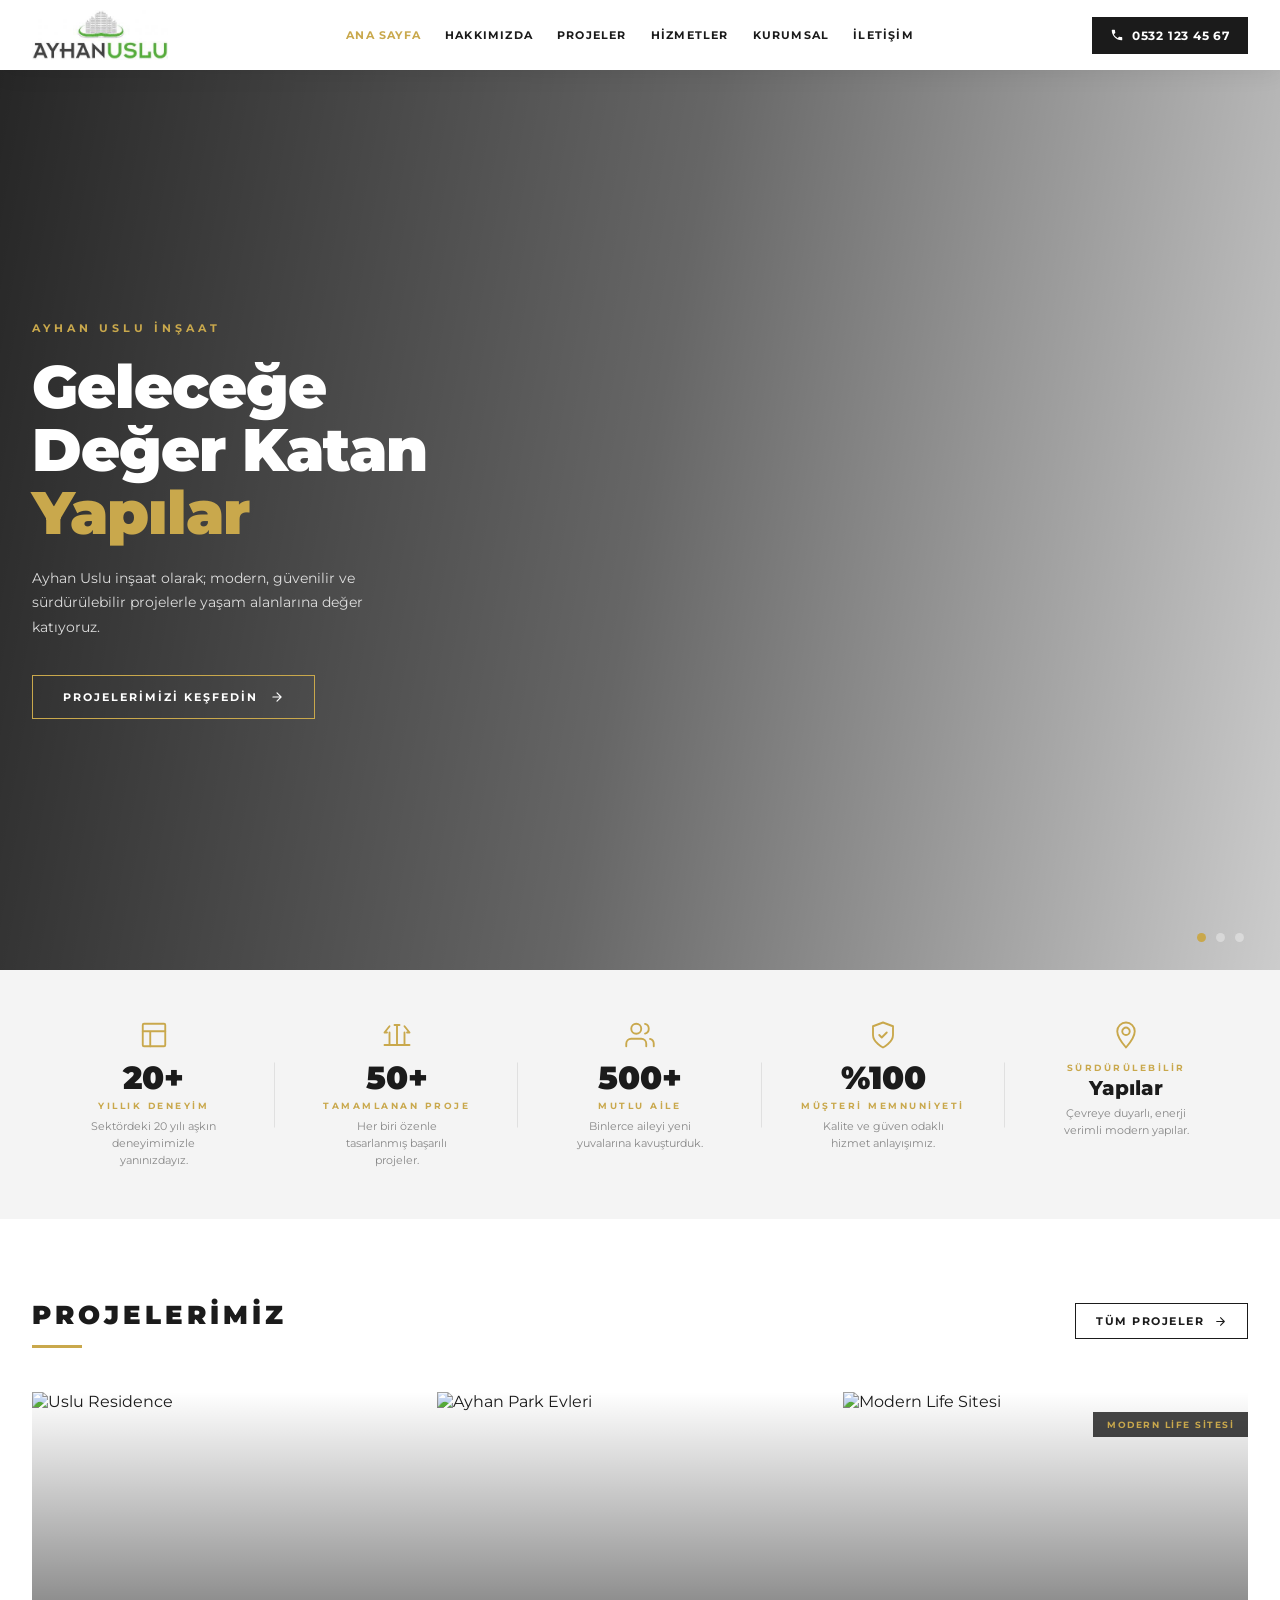
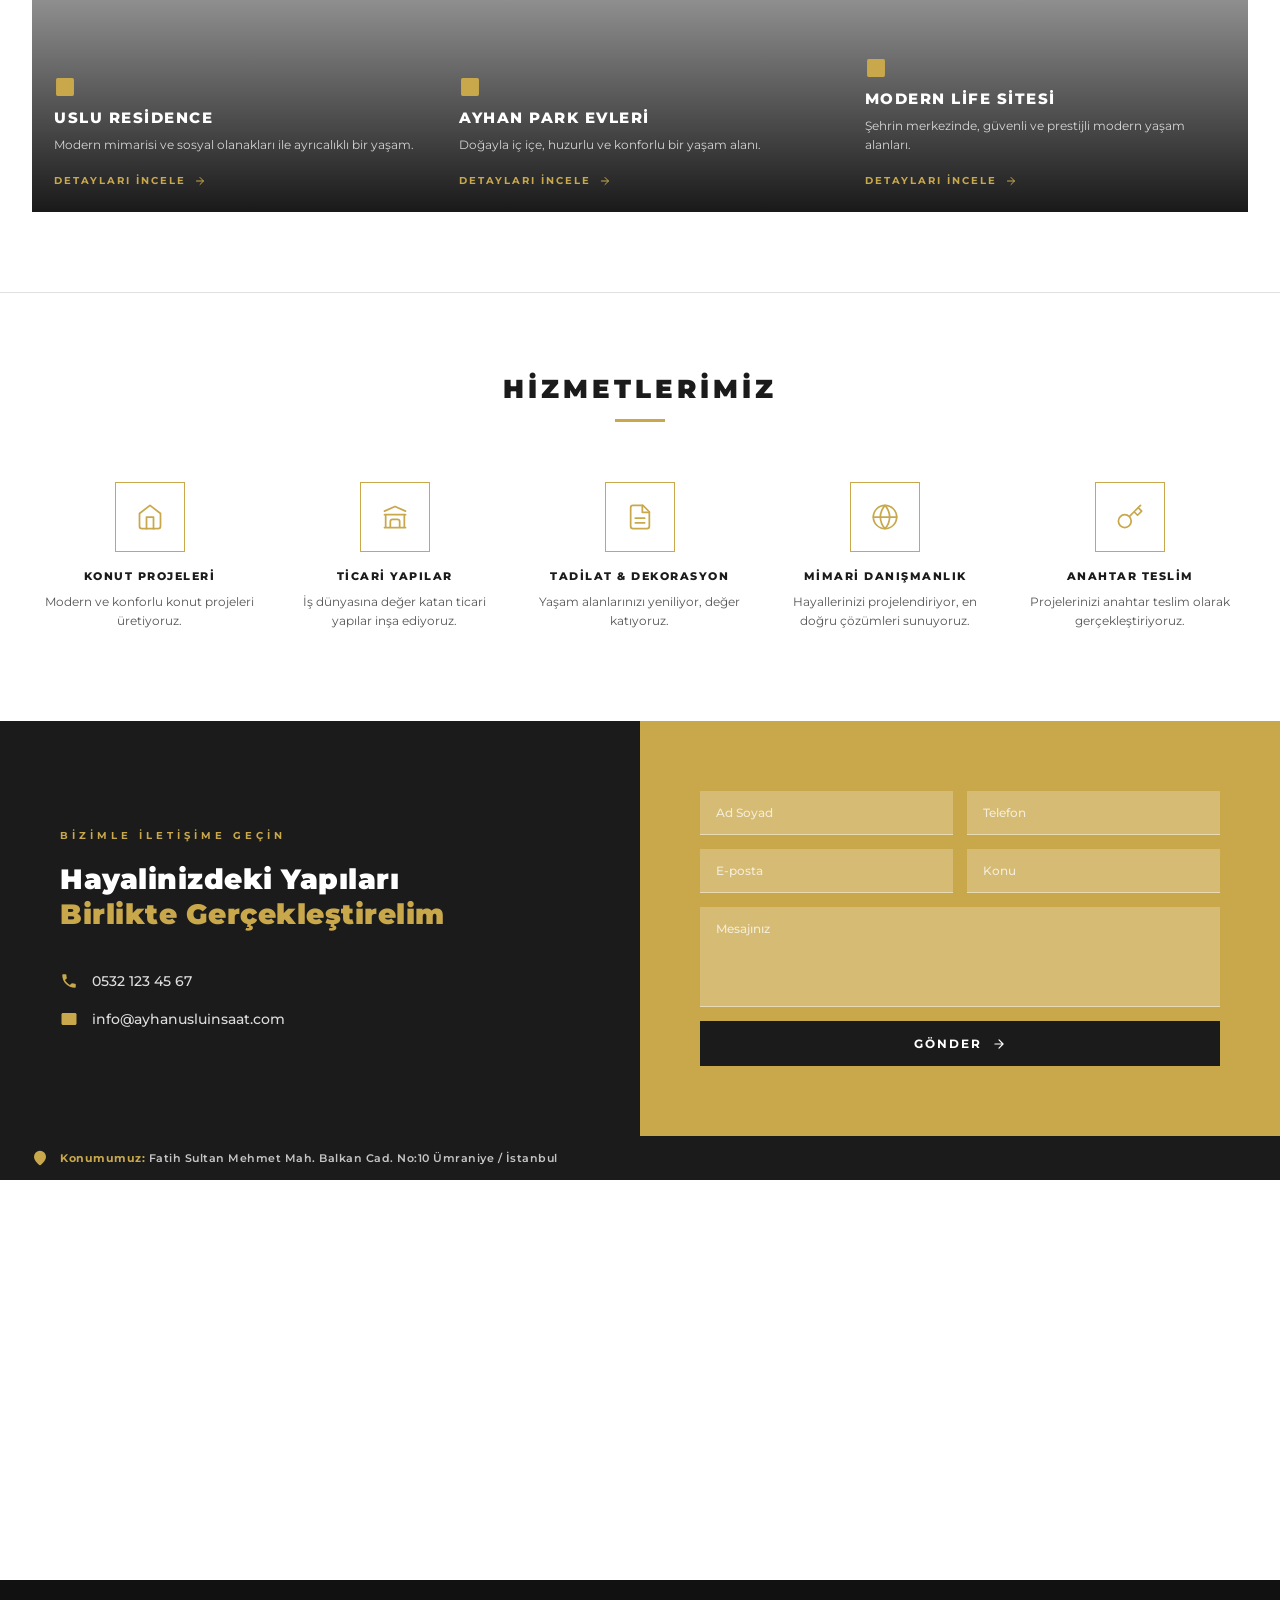
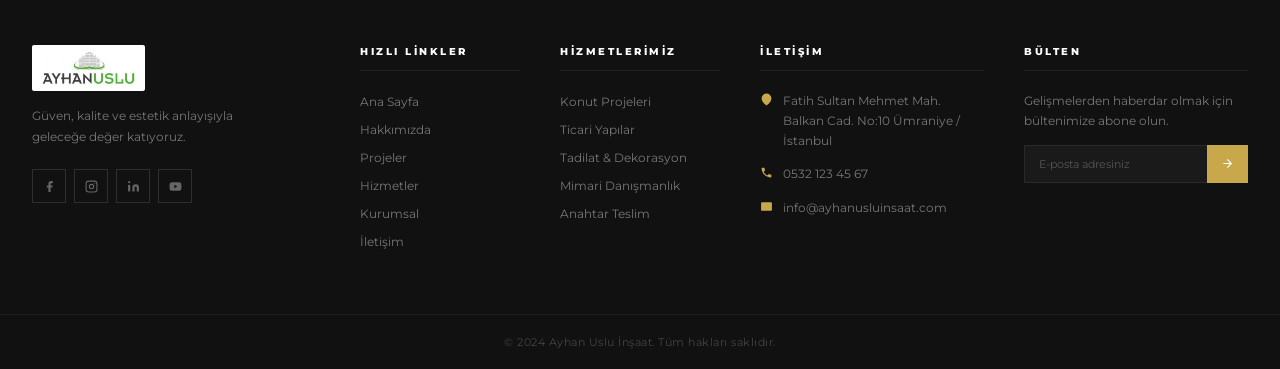
==== index.html @ 0406f5f5 "Ayhan Uslu Insaat - tam responsive site" ====
<!DOCTYPE html>
<html lang="tr">
<head>
  <meta charset="UTF-8" />
  <meta name="viewport" content="width=device-width, initial-scale=1.0" />
  <title>Ayhan Uslu İnşaat</title>
  <link rel="preconnect" href="https://fonts.googleapis.com" />
  <link rel="preconnect" href="https://fonts.gstatic.com" crossorigin />
  <link href="https://fonts.googleapis.com/css2?family=Montserrat:wght@300;400;500;600;700;800;900&display=swap" rel="stylesheet" />
  <style>
    *, *::before, *::after { margin: 0; padding: 0; box-sizing: border-box; }

    :root {
      --gold: #C9A84C;
      --gold-dark: #a8862e;
      --dark: #1B1B1B;
      --darker: #111111;
      --white: #ffffff;
      --gray-bg: #F4F4F4;
      --text-muted: #888888;
      --text-body: #555555;
      --border: #E0E0E0;
    }

    html { scroll-behavior: smooth; }

    body {
      font-family: 'Montserrat', sans-serif;
      color: var(--dark);
      background: var(--white);
      overflow-x: hidden;
    }

    a { text-decoration: none; color: inherit; }
    ul { list-style: none; }

    /* ======================================================
       HEADER
    ====================================================== */
    header {
      position: fixed;
      top: 0; left: 0; right: 0;
      z-index: 1000;
      background: var(--white);
      box-shadow: 0 2px 24px rgba(0,0,0,0.08);
      height: 70px;
    }

    .header-inner {
      max-width: 1280px;
      margin: 0 auto;
      height: 100%;
      display: flex;
      align-items: center;
      justify-content: space-between;
      padding: 0 32px;
      gap: 32px;
    }

    .logo-img {
      height: 50px;
      width: auto;
      display: block;
      flex-shrink: 0;
    }

    nav {
      display: flex;
      align-items: center;
      gap: 24px;
      flex: 1;
      justify-content: center;
    }

    nav a {
      font-size: 11px;
      font-weight: 700;
      color: var(--dark);
      letter-spacing: 1.2px;
      text-transform: uppercase;
      transition: color 0.25s;
      white-space: nowrap;
    }

    nav a:hover, nav a.active { color: var(--gold); }

    .phone-btn {
      display: flex;
      align-items: center;
      gap: 8px;
      background: var(--dark);
      color: var(--white);
      padding: 11px 18px;
      font-size: 12px;
      font-weight: 700;
      letter-spacing: 0.8px;
      white-space: nowrap;
      flex-shrink: 0;
      transition: background 0.25s;
    }

    .phone-btn:hover { background: var(--gold); }
    .phone-btn svg { width: 14px; height: 14px; fill: currentColor; }

    /* Hamburger */
    .hamburger {
      display: none;
      flex-direction: column;
      gap: 5px;
      background: none;
      border: none;
      cursor: pointer;
      padding: 4px;
      flex-shrink: 0;
    }

    .hamburger span {
      display: block;
      width: 26px;
      height: 2px;
      background: var(--dark);
      transition: all 0.3s;
    }

    .hamburger.open span:nth-child(1) { transform: rotate(45deg) translate(5px, 5px); }
    .hamburger.open span:nth-child(2) { opacity: 0; }
    .hamburger.open span:nth-child(3) { transform: rotate(-45deg) translate(5px, -5px); }

    /* Mobile nav overlay */
    .mobile-nav {
      display: none;
      position: fixed;
      top: 70px; left: 0; right: 0; bottom: 0;
      background: var(--white);
      z-index: 999;
      flex-direction: column;
      padding: 32px;
      gap: 0;
      overflow-y: auto;
    }

    .mobile-nav.open { display: flex; }

    .mobile-nav a {
      font-size: 15px;
      font-weight: 700;
      color: var(--dark);
      letter-spacing: 1.5px;
      text-transform: uppercase;
      padding: 18px 0;
      border-bottom: 1px solid var(--border);
      transition: color 0.25s;
    }

    .mobile-nav a:hover { color: var(--gold); }

    .mobile-nav .phone-btn {
      margin-top: 28px;
      width: 100%;
      justify-content: center;
      padding: 16px;
      font-size: 14px;
    }

    /* ======================================================
       HERO
    ====================================================== */
    .hero {
      position: relative;
      height: 100vh;
      min-height: 560px;
      margin-top: 70px;
      overflow: hidden;
    }

    .hero-bg {
      position: absolute;
      inset: 0;
      background-image: url('https://www.ayhanusluinsaat.com.tr/Content/Resimler/proje/Perspektif-001.jpg');
      background-size: cover;
      background-position: center 30%;
    }

    .hero-overlay {
      position: absolute;
      inset: 0;
      background: linear-gradient(100deg, rgba(0,0,0,0.85) 0%, rgba(0,0,0,0.60) 50%, rgba(0,0,0,0.20) 100%);
    }

    .hero-content {
      position: relative;
      z-index: 2;
      max-width: 1280px;
      margin: 0 auto;
      padding: 0 32px;
      height: 100%;
      display: flex;
      flex-direction: column;
      justify-content: center;
    }

    .hero-eyebrow {
      font-size: 11px;
      font-weight: 700;
      color: var(--gold);
      letter-spacing: 4px;
      text-transform: uppercase;
      margin-bottom: 20px;
    }

    .hero-title {
      font-size: 60px;
      font-weight: 900;
      line-height: 1.05;
      letter-spacing: -1px;
      color: var(--white);
      max-width: 560px;
    }

    .hero-title .gold { color: var(--gold); display: block; }

    .hero-desc {
      margin-top: 22px;
      font-size: 14px;
      font-weight: 400;
      color: rgba(255,255,255,0.82);
      max-width: 370px;
      line-height: 1.75;
    }

    .hero-btn {
      display: inline-flex;
      align-items: center;
      gap: 12px;
      margin-top: 36px;
      border: 1.5px solid var(--gold);
      color: var(--white);
      padding: 14px 30px;
      font-family: 'Montserrat', sans-serif;
      font-size: 11px;
      font-weight: 700;
      letter-spacing: 2px;
      text-transform: uppercase;
      cursor: pointer;
      background: transparent;
      transition: background 0.3s;
      width: fit-content;
    }

    .hero-btn:hover { background: var(--gold); }
    .hero-btn svg { width: 14px; height: 14px; fill: currentColor; }

    .hero-dots {
      position: absolute;
      bottom: 28px;
      right: 36px;
      z-index: 3;
      display: flex;
      gap: 10px;
      align-items: center;
    }

    .hero-dots span {
      width: 9px; height: 9px;
      border-radius: 50%;
      background: rgba(255,255,255,0.35);
      cursor: pointer;
      transition: background 0.3s;
    }

    .hero-dots span.active { background: var(--gold); }

    /* ======================================================
       STATS
    ====================================================== */
    .stats {
      background: var(--gray-bg);
      padding: 50px 0;
    }

    .stats-inner {
      max-width: 1280px;
      margin: 0 auto;
      padding: 0 32px;
      display: grid;
      grid-template-columns: repeat(5, 1fr);
    }

    .stat-item {
      display: flex;
      flex-direction: column;
      align-items: center;
      text-align: center;
      padding: 0 20px;
      position: relative;
    }

    .stat-item:not(:last-child)::after {
      content: '';
      position: absolute;
      right: 0; top: 50%;
      transform: translateY(-50%);
      height: 65px; width: 1px;
      background: var(--border);
    }

    .stat-icon { width: 30px; height: 30px; margin-bottom: 12px; color: var(--gold); }
    .stat-icon svg { width: 100%; height: 100%; fill: none; stroke: currentColor; stroke-width: 1.5; stroke-linecap: round; stroke-linejoin: round; }

    .stat-number {
      font-size: 32px;
      font-weight: 900;
      color: var(--dark);
      line-height: 1;
    }

    .stat-label {
      font-size: 9px;
      font-weight: 700;
      color: var(--gold);
      letter-spacing: 2.5px;
      text-transform: uppercase;
      margin-top: 6px;
    }

    .stat-desc {
      font-size: 11px;
      color: var(--text-muted);
      margin-top: 7px;
      line-height: 1.55;
      max-width: 130px;
    }

    /* ======================================================
       SECTION HEADINGS
    ====================================================== */
    .section-heading h2 {
      font-size: 26px;
      font-weight: 900;
      color: var(--dark);
      letter-spacing: 4px;
      text-transform: uppercase;
    }

    .gold-rule {
      width: 50px; height: 3px;
      background: var(--gold);
      margin-top: 14px;
    }

    .section-heading.centered { text-align: center; }
    .section-heading.centered .gold-rule { margin-left: auto; margin-right: auto; }

    /* ======================================================
       PROJECTS
    ====================================================== */
    .projects {
      padding: 80px 0;
      background: var(--white);
    }

    .projects-inner {
      max-width: 1280px;
      margin: 0 auto;
      padding: 0 32px;
    }

    .projects-header {
      display: flex;
      align-items: flex-start;
      justify-content: space-between;
      margin-bottom: 44px;
      gap: 16px;
    }

    .all-btn {
      display: inline-flex;
      align-items: center;
      gap: 10px;
      border: 1.5px solid var(--dark);
      color: var(--dark);
      padding: 10px 20px;
      font-size: 11px;
      font-weight: 700;
      letter-spacing: 1.5px;
      text-transform: uppercase;
      margin-top: 4px;
      transition: all 0.25s;
      white-space: nowrap;
      flex-shrink: 0;
    }

    .all-btn svg { width: 13px; height: 13px; fill: currentColor; }
    .all-btn:hover { background: var(--gold); border-color: var(--gold); color: var(--white); }

    .projects-grid {
      display: grid;
      grid-template-columns: repeat(3, 1fr);
    }

    .project-card {
      position: relative;
      overflow: hidden;
      height: 420px;
      cursor: pointer;
    }

    .project-card img {
      width: 100%; height: 100%;
      object-fit: cover;
      display: block;
      transition: transform 0.6s cubic-bezier(0.25,0.46,0.45,0.94);
    }

    .project-card:hover img { transform: scale(1.06); }

    .project-card-gradient {
      position: absolute;
      inset: 0;
      background: linear-gradient(to top, rgba(0,0,0,0.90) 0%, rgba(0,0,0,0.40) 55%, transparent 100%);
    }

    .project-badge {
      position: absolute;
      top: 20px; right: 0;
      background: rgba(0,0,0,0.72);
      color: var(--gold);
      font-size: 9px;
      font-weight: 700;
      letter-spacing: 1.5px;
      text-transform: uppercase;
      padding: 7px 14px;
    }

    .project-info {
      position: absolute;
      bottom: 0; left: 0; right: 0;
      padding: 24px 22px;
    }

    .project-icon { width: 22px; height: 22px; margin-bottom: 10px; }
    .project-icon svg { width: 100%; height: 100%; fill: var(--gold); }

    .project-name {
      font-size: 15px;
      font-weight: 800;
      color: var(--white);
      letter-spacing: 1.5px;
      text-transform: uppercase;
      margin-bottom: 8px;
    }

    .project-desc {
      font-size: 12px;
      color: rgba(255,255,255,0.78);
      line-height: 1.65;
      margin-bottom: 14px;
    }

    .project-link {
      display: inline-flex;
      align-items: center;
      gap: 8px;
      color: var(--gold);
      font-size: 10px;
      font-weight: 700;
      letter-spacing: 2px;
      text-transform: uppercase;
      transition: gap 0.25s;
    }

    .project-link svg { width: 12px; height: 12px; fill: var(--gold); }
    .project-link:hover { gap: 14px; }

    /* ======================================================
       SERVICES
    ====================================================== */
    .services {
      padding: 80px 0;
      background: var(--white);
      border-top: 1px solid var(--border);
    }

    .services-inner {
      max-width: 1280px;
      margin: 0 auto;
      padding: 0 32px;
    }

    .services-grid {
      margin-top: 50px;
      display: grid;
      grid-template-columns: repeat(5, 1fr);
      gap: 10px;
    }

    .service-item {
      display: flex;
      flex-direction: column;
      align-items: center;
      text-align: center;
      padding: 10px 12px;
    }

    .service-icon-box {
      width: 70px; height: 70px;
      border: 1.5px solid var(--gold);
      display: flex;
      align-items: center;
      justify-content: center;
      margin-bottom: 18px;
      transition: background 0.25s;
    }

    .service-icon-box svg {
      width: 28px; height: 28px;
      fill: none;
      stroke: var(--gold);
      stroke-width: 1.5;
      stroke-linecap: round;
      stroke-linejoin: round;
      transition: stroke 0.25s;
    }

    .service-item:hover .service-icon-box { background: var(--gold); }
    .service-item:hover .service-icon-box svg { stroke: var(--white); }

    .service-name {
      font-size: 10.5px;
      font-weight: 800;
      color: var(--dark);
      letter-spacing: 1.5px;
      text-transform: uppercase;
      margin-bottom: 10px;
    }

    .service-desc {
      font-size: 11.5px;
      color: var(--text-body);
      line-height: 1.65;
    }

    /* ======================================================
       CONTACT
    ====================================================== */
    .contact {
      display: grid;
      grid-template-columns: 1fr 1fr;
    }

    .contact-left {
      background: var(--dark);
      padding: 70px 60px;
      display: flex;
      flex-direction: column;
      justify-content: center;
    }

    .contact-tag {
      font-size: 10px;
      font-weight: 700;
      color: var(--gold);
      letter-spacing: 4px;
      text-transform: uppercase;
      margin-bottom: 20px;
    }

    .contact-left h2 {
      font-size: 28px;
      font-weight: 900;
      color: var(--white);
      line-height: 1.25;
      letter-spacing: 0.5px;
    }

    .contact-left h2 span { color: var(--gold); display: block; }

    .contact-info-list {
      margin-top: 40px;
      display: flex;
      flex-direction: column;
      gap: 20px;
    }

    .contact-info-row {
      display: flex;
      align-items: center;
      gap: 14px;
    }

    .contact-info-row svg {
      width: 18px; height: 18px;
      fill: var(--gold);
      flex-shrink: 0;
    }

    .contact-info-row span {
      font-size: 14px;
      font-weight: 500;
      color: rgba(255,255,255,0.85);
    }

    .contact-right {
      background: var(--gold);
      padding: 70px 60px;
      display: flex;
      flex-direction: column;
      justify-content: center;
    }

    .contact-form {
      display: grid;
      grid-template-columns: 1fr 1fr;
      gap: 14px;
    }

    .contact-form input,
    .contact-form textarea {
      background: rgba(255,255,255,0.22);
      border: none;
      border-bottom: 1.5px solid rgba(255,255,255,0.45);
      padding: 14px 16px;
      color: var(--white);
      font-family: 'Montserrat', sans-serif;
      font-size: 12px;
      font-weight: 500;
      outline: none;
      width: 100%;
      transition: border-color 0.25s, background 0.25s;
    }

    .contact-form input::placeholder,
    .contact-form textarea::placeholder { color: rgba(255,255,255,0.72); }

    .contact-form input:focus,
    .contact-form textarea:focus {
      background: rgba(255,255,255,0.3);
      border-bottom-color: var(--white);
    }

    .contact-form .full { grid-column: 1 / -1; }

    .contact-form textarea { resize: none; height: 100px; }

    .submit-btn {
      grid-column: 1 / -1;
      display: flex;
      align-items: center;
      justify-content: center;
      gap: 10px;
      background: var(--dark);
      color: var(--white);
      border: none;
      padding: 15px 32px;
      font-family: 'Montserrat', sans-serif;
      font-size: 12px;
      font-weight: 700;
      letter-spacing: 2px;
      text-transform: uppercase;
      cursor: pointer;
      transition: background 0.25s;
    }

    .submit-btn svg { width: 14px; height: 14px; fill: currentColor; }
    .submit-btn:hover { background: #2e2e2e; }

    /* ======================================================
       MAP
    ====================================================== */
    .map-section { width: 100%; }

    .map-label {
      background: var(--dark);
      padding: 14px 32px;
      display: flex;
      align-items: center;
      gap: 12px;
    }

    .map-label svg { width: 16px; height: 16px; fill: var(--gold); flex-shrink: 0; }

    .map-label span {
      font-size: 11px;
      font-weight: 600;
      color: rgba(255,255,255,0.75);
      letter-spacing: 0.5px;
    }

    .map-label strong { color: var(--gold); font-weight: 700; }

    .map-section iframe {
      width: 100%;
      height: 400px;
      border: none;
      display: block;
    }

    /* ======================================================
       FOOTER
    ====================================================== */
    footer {
      background: var(--darker);
      padding: 65px 0 0;
    }

    .footer-inner {
      max-width: 1280px;
      margin: 0 auto;
      padding: 0 32px;
      display: grid;
      grid-template-columns: 1.8fr 1fr 1fr 1.4fr 1.4fr;
      gap: 40px;
    }

    .footer-logo-img {
      height: 46px;
      width: auto;
      display: block;
      margin-bottom: 14px;
      background: #fff;
      padding: 6px 10px;
      border-radius: 2px;
    }

    .footer-brand p {
      font-size: 12px;
      color: #777;
      line-height: 1.75;
      margin-top: 4px;
      max-width: 220px;
    }

    .footer-social {
      display: flex;
      gap: 8px;
      margin-top: 22px;
    }

    .footer-social a {
      width: 34px; height: 34px;
      border: 1px solid #2e2e2e;
      display: flex;
      align-items: center;
      justify-content: center;
      color: #666;
      transition: all 0.25s;
    }

    .footer-social a:hover { border-color: var(--gold); color: var(--gold); }
    .footer-social svg { width: 13px; height: 13px; fill: currentColor; }

    .footer-col h4 {
      font-size: 10px;
      font-weight: 800;
      color: var(--white);
      letter-spacing: 2.5px;
      text-transform: uppercase;
      margin-bottom: 20px;
      padding-bottom: 12px;
      border-bottom: 1px solid #222;
    }

    .footer-col ul li { margin-bottom: 9px; }

    .footer-col ul li a {
      font-size: 12px;
      color: #777;
      transition: color 0.25s;
    }

    .footer-col ul li a:hover { color: var(--gold); }

    .footer-contact-row {
      display: flex;
      gap: 10px;
      margin-bottom: 14px;
      align-items: flex-start;
    }

    .footer-contact-row svg {
      width: 13px; height: 13px;
      fill: var(--gold);
      margin-top: 2px;
      flex-shrink: 0;
    }

    .footer-contact-row span {
      font-size: 12px;
      color: #777;
      line-height: 1.65;
    }

    .newsletter-desc {
      font-size: 12px;
      color: #777;
      line-height: 1.65;
      margin-bottom: 14px;
    }

    .newsletter-form { display: flex; }

    .newsletter-form input {
      flex: 1;
      background: #1a1a1a;
      border: 1px solid #2a2a2a;
      border-right: none;
      padding: 11px 14px;
      color: #999;
      font-family: 'Montserrat', sans-serif;
      font-size: 11px;
      outline: none;
    }

    .newsletter-form input::placeholder { color: #555; }

    .newsletter-form button {
      background: var(--gold);
      border: none;
      padding: 11px 14px;
      color: var(--white);
      cursor: pointer;
      transition: background 0.25s;
      display: flex;
      align-items: center;
      justify-content: center;
    }

    .newsletter-form button:hover { background: var(--gold-dark); }
    .newsletter-form button svg { width: 13px; height: 13px; fill: currentColor; }

    .footer-bottom {
      margin-top: 55px;
      border-top: 1px solid #1e1e1e;
      padding: 20px 32px;
    }

    .footer-bottom p {
      max-width: 1280px;
      margin: 0 auto;
      font-size: 11px;
      color: #444;
      text-align: center;
      letter-spacing: 0.5px;
    }

    /* ======================================================
       RESPONSIVE — TABLET (max 1024px)
    ====================================================== */
    @media (max-width: 1024px) {
      .header-inner { padding: 0 24px; gap: 20px; }

      nav { gap: 16px; }
      nav a { font-size: 10px; letter-spacing: 0.8px; }
      .phone-btn { padding: 10px 14px; font-size: 11px; }

      .hero-title { font-size: 48px; }
      .hero-content { padding: 0 24px; }

      .stats-inner { padding: 0 24px; gap: 0; }
      .stat-number { font-size: 28px; }

      .projects-inner { padding: 0 24px; }
      .projects-grid { grid-template-columns: repeat(3, 1fr); }
      .project-card { height: 360px; }

      .services-inner { padding: 0 24px; }
      .services-grid { grid-template-columns: repeat(3, 1fr); gap: 20px; }
      .service-item:nth-child(4),
      .service-item:nth-child(5) { grid-column: span 1; }

      .contact-left { padding: 55px 40px; }
      .contact-right { padding: 55px 40px; }

      .footer-inner {
        padding: 0 24px;
        grid-template-columns: 1fr 1fr 1fr;
        gap: 32px;
      }

      .footer-brand { grid-column: 1 / -1; }
      .footer-brand p { max-width: 100%; }
      .footer-social { margin-top: 16px; }
    }

    /* ======================================================
       RESPONSIVE — MOBILE (max 768px)
    ====================================================== */
    @media (max-width: 768px) {
      header { height: 64px; }

      .header-inner { padding: 0 16px; gap: 12px; }

      .logo-img { height: 42px; }

      nav { display: none; }
      .phone-btn { display: none; }
      .hamburger { display: flex; }

      .mobile-nav { top: 64px; }

      /* Hero */
      .hero { margin-top: 64px; height: calc(100svh - 64px); min-height: 480px; }
      .hero-content { padding: 0 20px; }
      .hero-title { font-size: 36px; max-width: 100%; }
      .hero-eyebrow { font-size: 10px; margin-bottom: 14px; }
      .hero-desc { font-size: 13px; max-width: 100%; }
      .hero-btn { padding: 13px 24px; font-size: 10px; margin-top: 28px; }
      .hero-dots { bottom: 20px; right: 20px; }

      /* Stats */
      .stats { padding: 36px 0; }
      .stats-inner {
        padding: 0 16px;
        grid-template-columns: 1fr 1fr;
        gap: 28px 0;
      }

      .stat-item:not(:last-child)::after { display: none; }

      .stat-item:nth-child(1),
      .stat-item:nth-child(3) {
        border-right: 1px solid var(--border);
      }

      .stat-item:nth-child(1),
      .stat-item:nth-child(2) {
        border-bottom: 1px solid var(--border);
        padding-bottom: 28px;
      }

      .stat-item:nth-child(3),
      .stat-item:nth-child(4) {
        padding-top: 0;
      }

      .stat-item:nth-child(5) {
        grid-column: 1 / -1;
        border-top: 1px solid var(--border);
        padding-top: 28px;
      }

      .stat-number { font-size: 30px; }
      .stat-desc { max-width: 150px; }

      /* Projects */
      .projects { padding: 56px 0; }
      .projects-inner { padding: 0 16px; }
      .projects-header { flex-direction: column; gap: 20px; margin-bottom: 28px; }
      .all-btn { align-self: flex-start; }
      .projects-grid { grid-template-columns: 1fr; }
      .project-card { height: 300px; }

      /* Services */
      .services { padding: 56px 0; }
      .services-inner { padding: 0 16px; }
      .services-grid {
        margin-top: 36px;
        grid-template-columns: 1fr 1fr;
        gap: 28px 16px;
      }

      .service-item:last-child { grid-column: 1 / -1; }
      .service-icon-box { width: 60px; height: 60px; }
      .service-icon-box svg { width: 24px; height: 24px; }

      /* Contact */
      .contact { grid-template-columns: 1fr; }
      .contact-left { padding: 48px 20px; order: 2; }
      .contact-right { padding: 48px 20px; order: 1; }
      .contact-form { grid-template-columns: 1fr; }
      .contact-left h2 { font-size: 22px; }

      /* Map */
      .map-label { padding: 12px 16px; }
      .map-label span { font-size: 10px; }
      .map-section iframe { height: 280px; }

      /* Footer */
      footer { padding: 48px 0 0; }
      .footer-inner {
        padding: 0 16px;
        grid-template-columns: 1fr 1fr;
        gap: 32px;
      }

      .footer-brand {
        grid-column: 1 / -1;
      }

      .footer-brand p { max-width: 100%; }

      .footer-col:nth-child(5) {
        grid-column: 1 / -1;
      }

      .footer-bottom { padding: 18px 16px; }
    }

    /* ======================================================
       RESPONSIVE — SMALL MOBILE (max 480px)
    ====================================================== */
    @media (max-width: 480px) {
      .hero-title { font-size: 30px; }
      .hero-desc { font-size: 12px; }
      .section-heading h2 { font-size: 20px; letter-spacing: 2px; }
      .contact-left h2 { font-size: 20px; }
      .services-grid { grid-template-columns: 1fr; }
      .service-item:last-child { grid-column: auto; }
    }
  </style>
</head>
<body>

  <!-- ================================================
       HEADER
  ================================================ -->
  <header>
    <div class="header-inner">
      <a href="#anasayfa">
        <img src="images/logo.jpg" alt="Ayhan Uslu İnşaat" class="logo-img" />
      </a>

      <nav>
        <a href="#anasayfa" class="active">Ana Sayfa</a>
        <a href="#hakkimizda">Hakkımızda</a>
        <a href="#projeler">Projeler</a>
        <a href="#hizmetler">Hizmetler</a>
        <a href="#kurumsal">Kurumsal</a>
        <a href="#iletisim">İletişim</a>
      </nav>

      <a href="tel:05321234567" class="phone-btn">
        <svg viewBox="0 0 24 24"><path d="M6.6 10.8c1.4 2.8 3.8 5.1 6.6 6.6l2.2-2.2c.3-.3.7-.4 1-.2 1.1.4 2.3.6 3.6.6.6 0 1 .4 1 1V20c0 .6-.4 1-1 1-9.4 0-17-7.6-17-17 0-.6.4-1 1-1h3.5c.6 0 1 .4 1 1 0 1.3.2 2.5.6 3.6.1.3 0 .7-.2 1L6.6 10.8z"/></svg>
        0532 123 45 67
      </a>

      <button class="hamburger" id="hamburger" aria-label="Menu">
        <span></span><span></span><span></span>
      </button>
    </div>
  </header>

  <!-- Mobile Nav -->
  <div class="mobile-nav" id="mobileNav">
    <a href="#anasayfa">Ana Sayfa</a>
    <a href="#hakkimizda">Hakkımızda</a>
    <a href="#projeler">Projeler</a>
    <a href="#hizmetler">Hizmetler</a>
    <a href="#kurumsal">Kurumsal</a>
    <a href="#iletisim">İletişim</a>
    <a href="tel:05321234567" class="phone-btn">
      <svg viewBox="0 0 24 24" width="16" height="16" style="fill:white;flex-shrink:0;"><path d="M6.6 10.8c1.4 2.8 3.8 5.1 6.6 6.6l2.2-2.2c.3-.3.7-.4 1-.2 1.1.4 2.3.6 3.6.6.6 0 1 .4 1 1V20c0 .6-.4 1-1 1-9.4 0-17-7.6-17-17 0-.6.4-1 1-1h3.5c.6 0 1 .4 1 1 0 1.3.2 2.5.6 3.6.1.3 0 .7-.2 1L6.6 10.8z"/></svg>
      0532 123 45 67
    </a>
  </div>

  <!-- ================================================
       HERO
  ================================================ -->
  <section class="hero" id="anasayfa">
    <div class="hero-bg"></div>
    <div class="hero-overlay"></div>
    <div class="hero-content">
      <p class="hero-eyebrow">Ayhan Uslu İnşaat</p>
      <h1 class="hero-title">
        Geleceğe<br>Değer Katan
        <span class="gold">Yapılar</span>
      </h1>
      <p class="hero-desc">Ayhan Uslu inşaat olarak; modern, güvenilir ve sürdürülebilir projelerle yaşam alanlarına değer katıyoruz.</p>
      <a href="#projeler" class="hero-btn">
        Projelerimizi Keşfedin
        <svg viewBox="0 0 24 24"><path d="M5 12h14M12 5l7 7-7 7" stroke="currentColor" stroke-width="2" stroke-linecap="round" stroke-linejoin="round" fill="none"/></svg>
      </a>
    </div>
    <div class="hero-dots">
      <span class="active"></span><span></span><span></span>
    </div>
  </section>

  <!-- ================================================
       STATS
  ================================================ -->
  <section class="stats" id="hakkimizda">
    <div class="stats-inner">

      <div class="stat-item">
        <div class="stat-icon">
          <svg viewBox="0 0 24 24" fill="none" stroke="var(--gold)" stroke-width="1.5" stroke-linecap="round" stroke-linejoin="round"><rect x="3" y="3" width="18" height="18" rx="1"/><path d="M3 9h18M9 21V9"/></svg>
        </div>
        <div class="stat-number">20+</div>
        <div class="stat-label">Yıllık Deneyim</div>
        <div class="stat-desc">Sektördeki 20 yılı aşkın deneyimimizle yanınızdayız.</div>
      </div>

      <div class="stat-item">
        <div class="stat-icon">
          <svg viewBox="0 0 24 24" fill="none" stroke="var(--gold)" stroke-width="1.5" stroke-linecap="round" stroke-linejoin="round"><path d="M2 20h20M6 20V10M18 20V10M12 20V4M10 4h4"/><path d="M4 10H2l4-5M20 10h2l-4-5"/></svg>
        </div>
        <div class="stat-number">50+</div>
        <div class="stat-label">Tamamlanan Proje</div>
        <div class="stat-desc">Her biri özenle tasarlanmış başarılı projeler.</div>
      </div>

      <div class="stat-item">
        <div class="stat-icon">
          <svg viewBox="0 0 24 24" fill="none" stroke="var(--gold)" stroke-width="1.5" stroke-linecap="round" stroke-linejoin="round"><path d="M17 21v-2a4 4 0 0 0-4-4H5a4 4 0 0 0-4 4v2"/><circle cx="9" cy="7" r="4"/><path d="M23 21v-2a4 4 0 0 0-3-3.87M16 3.13a4 4 0 0 1 0 7.75"/></svg>
        </div>
        <div class="stat-number">500+</div>
        <div class="stat-label">Mutlu Aile</div>
        <div class="stat-desc">Binlerce aileyi yeni yuvalarına kavuşturduk.</div>
      </div>

      <div class="stat-item">
        <div class="stat-icon">
          <svg viewBox="0 0 24 24" fill="none" stroke="var(--gold)" stroke-width="1.5" stroke-linecap="round" stroke-linejoin="round"><path d="M12 22s8-4 8-10V5l-8-3-8 3v7c0 6 8 10 8 10z"/><path d="M9 12l2 2 4-4"/></svg>
        </div>
        <div class="stat-number">%100</div>
        <div class="stat-label">Müşteri Memnuniyeti</div>
        <div class="stat-desc">Kalite ve güven odaklı hizmet anlayışımız.</div>
      </div>

      <div class="stat-item">
        <div class="stat-icon">
          <svg viewBox="0 0 24 24" fill="none" stroke="var(--gold)" stroke-width="1.5" stroke-linecap="round" stroke-linejoin="round"><path d="M12 2a7 7 0 0 1 7 7c0 5-7 13-7 13S5 14 5 9a7 7 0 0 1 7-7z"/><path d="M12 6c-1 0-3 .9-3 3 0 1.7 1.3 3 3 3s3-1.3 3-3c0-2.1-2-3-3-3z"/></svg>
        </div>
        <div class="stat-label" style="margin-top:0;margin-bottom:5px;">Sürdürülebilir</div>
        <div class="stat-number" style="font-size:20px;font-weight:800;">Yapılar</div>
        <div class="stat-desc">Çevreye duyarlı, enerji verimli modern yapılar.</div>
      </div>

    </div>
  </section>

  <!-- ================================================
       PROJECTS
  ================================================ -->
  <section class="projects" id="projeler">
    <div class="projects-inner">
      <div class="projects-header">
        <div class="section-heading">
          <h2>Projelerimiz</h2>
          <div class="gold-rule"></div>
        </div>
        <a href="#projeler" class="all-btn">
          Tüm Projeler
          <svg viewBox="0 0 24 24"><path d="M5 12h14M12 5l7 7-7 7" stroke="currentColor" stroke-width="2" stroke-linecap="round" stroke-linejoin="round" fill="none"/></svg>
        </a>
      </div>

      <div class="projects-grid">

        <div class="project-card">
          <img src="https://www.ayhanusluinsaat.com.tr/Content/Resimler/proje/1_2.jpg" alt="Uslu Residence" loading="lazy"/>
          <div class="project-card-gradient"></div>
          <div class="project-info">
            <div class="project-icon">
              <svg viewBox="0 0 24 24" fill="none" stroke="#C9A84C" stroke-width="1.5" stroke-linecap="round" stroke-linejoin="round"><rect x="3" y="3" width="18" height="18" rx="1"/><path d="M3 9h18M9 21V9"/></svg>
            </div>
            <div class="project-name">Uslu Residence</div>
            <div class="project-desc">Modern mimarisi ve sosyal olanakları ile ayrıcalıklı bir yaşam.</div>
            <a href="#" class="project-link">Detayları İncele <svg viewBox="0 0 24 24"><path d="M5 12h14M12 5l7 7-7 7" stroke="#C9A84C" stroke-width="2" stroke-linecap="round" stroke-linejoin="round" fill="none"/></svg></a>
          </div>
        </div>

        <div class="project-card">
          <img src="https://www.ayhanusluinsaat.com.tr/Content/Resimler/proje/set2_1.jpg" alt="Ayhan Park Evleri" loading="lazy"/>
          <div class="project-card-gradient"></div>
          <div class="project-info">
            <div class="project-icon">
              <svg viewBox="0 0 24 24" fill="none" stroke="#C9A84C" stroke-width="1.5" stroke-linecap="round" stroke-linejoin="round"><rect x="3" y="3" width="18" height="18" rx="1"/><path d="M3 9h18M9 21V9"/></svg>
            </div>
            <div class="project-name">Ayhan Park Evleri</div>
            <div class="project-desc">Doğayla iç içe, huzurlu ve konforlu bir yaşam alanı.</div>
            <a href="#" class="project-link">Detayları İncele <svg viewBox="0 0 24 24"><path d="M5 12h14M12 5l7 7-7 7" stroke="#C9A84C" stroke-width="2" stroke-linecap="round" stroke-linejoin="round" fill="none"/></svg></a>
          </div>
        </div>

        <div class="project-card">
          <img src="https://www.ayhanusluinsaat.com.tr/cnt/assets/images/ova-time-ic-3-1156x771.jpg" alt="Modern Life Sitesi" loading="lazy"/>
          <div class="project-card-gradient"></div>
          <div class="project-badge">Modern Life Sitesi</div>
          <div class="project-info">
            <div class="project-icon">
              <svg viewBox="0 0 24 24" fill="none" stroke="#C9A84C" stroke-width="1.5" stroke-linecap="round" stroke-linejoin="round"><rect x="3" y="3" width="18" height="18" rx="1"/><path d="M3 9h18M9 21V9"/></svg>
            </div>
            <div class="project-name">Modern Life Sitesi</div>
            <div class="project-desc">Şehrin merkezinde, güvenli ve prestijli modern yaşam alanları.</div>
            <a href="#" class="project-link">Detayları İncele <svg viewBox="0 0 24 24"><path d="M5 12h14M12 5l7 7-7 7" stroke="#C9A84C" stroke-width="2" stroke-linecap="round" stroke-linejoin="round" fill="none"/></svg></a>
          </div>
        </div>

      </div>
    </div>
  </section>

  <!-- ================================================
       SERVICES
  ================================================ -->
  <section class="services" id="hizmetler">
    <div class="services-inner">
      <div class="section-heading centered">
        <h2>Hizmetlerimiz</h2>
        <div class="gold-rule"></div>
      </div>

      <div class="services-grid">

        <div class="service-item">
          <div class="service-icon-box">
            <svg viewBox="0 0 24 24" fill="none" stroke-width="1.5" stroke-linecap="round" stroke-linejoin="round"><path d="M3 9l9-7 9 7v11a2 2 0 0 1-2 2H5a2 2 0 0 1-2-2z"/><polyline points="9 22 9 12 15 12 15 22"/></svg>
          </div>
          <div class="service-name">Konut Projeleri</div>
          <div class="service-desc">Modern ve konforlu konut projeleri üretiyoruz.</div>
        </div>

        <div class="service-item">
          <div class="service-icon-box">
            <svg viewBox="0 0 24 24" fill="none" stroke-width="1.5" stroke-linecap="round" stroke-linejoin="round"><path d="M3 21h18M3 10h18M3 7l9-4 9 4M4 10v11M20 10v11M8 21v-5a2 2 0 0 1 2-2h4a2 2 0 0 1 2 2v5"/></svg>
          </div>
          <div class="service-name">Ticari Yapılar</div>
          <div class="service-desc">İş dünyasına değer katan ticari yapılar inşa ediyoruz.</div>
        </div>

        <div class="service-item">
          <div class="service-icon-box">
            <svg viewBox="0 0 24 24" fill="none" stroke-width="1.5" stroke-linecap="round" stroke-linejoin="round"><path d="M14.5 2H6a2 2 0 0 0-2 2v16a2 2 0 0 0 2 2h12a2 2 0 0 0 2-2V7.5L14.5 2z"/><polyline points="14 2 14 8 20 8"/><line x1="16" y1="13" x2="8" y2="13"/><line x1="16" y1="17" x2="8" y2="17"/></svg>
          </div>
          <div class="service-name">Tadilat &amp; Dekorasyon</div>
          <div class="service-desc">Yaşam alanlarınızı yeniliyor, değer katıyoruz.</div>
        </div>

        <div class="service-item">
          <div class="service-icon-box">
            <svg viewBox="0 0 24 24" fill="none" stroke-width="1.5" stroke-linecap="round" stroke-linejoin="round"><circle cx="12" cy="12" r="10"/><line x1="2" y1="12" x2="22" y2="12"/><path d="M12 2a15.3 15.3 0 0 1 4 10 15.3 15.3 0 0 1-4 10 15.3 15.3 0 0 1-4-10 15.3 15.3 0 0 1 4-10z"/></svg>
          </div>
          <div class="service-name">Mimari Danışmanlık</div>
          <div class="service-desc">Hayallerinizi projelendiriyor, en doğru çözümleri sunuyoruz.</div>
        </div>

        <div class="service-item">
          <div class="service-icon-box">
            <svg viewBox="0 0 24 24" fill="none" stroke-width="1.5" stroke-linecap="round" stroke-linejoin="round"><path d="M21 2l-2 2m-7.61 7.61a5.5 5.5 0 1 1-7.778 7.778 5.5 5.5 0 0 1 7.777-7.777zm0 0L15.5 7.5m0 0l3 3L22 7l-3-3m-3.5 3.5L19 4"/></svg>
          </div>
          <div class="service-name">Anahtar Teslim</div>
          <div class="service-desc">Projelerinizi anahtar teslim olarak gerçekleştiriyoruz.</div>
        </div>

      </div>
    </div>
  </section>

  <!-- ================================================
       CONTACT
  ================================================ -->
  <section class="contact" id="iletisim">
    <div class="contact-left" id="kurumsal">
      <div class="contact-tag">Bizimle İletişime Geçin</div>
      <h2>
        Hayalinizdeki Yapıları
        <span>Birlikte Gerçekleştirelim</span>
      </h2>
      <div class="contact-info-list">
        <div class="contact-info-row">
          <svg viewBox="0 0 24 24"><path d="M6.6 10.8c1.4 2.8 3.8 5.1 6.6 6.6l2.2-2.2c.3-.3.7-.4 1-.2 1.1.4 2.3.6 3.6.6.6 0 1 .4 1 1V20c0 .6-.4 1-1 1-9.4 0-17-7.6-17-17 0-.6.4-1 1-1h3.5c.6 0 1 .4 1 1 0 1.3.2 2.5.6 3.6.1.3 0 .7-.2 1L6.6 10.8z"/></svg>
          <span>0532 123 45 67</span>
        </div>
        <div class="contact-info-row">
          <svg viewBox="0 0 24 24"><path d="M4 4h16c1.1 0 2 .9 2 2v12c0 1.1-.9 2-2 2H4c-1.1 0-2-.9-2-2V6c0-1.1.9-2 2-2z"/><polyline points="22,6 12,13 2,6"/></svg>
          <span>info@ayhanusluinsaat.com</span>
        </div>
      </div>
    </div>

    <div class="contact-right">
      <form class="contact-form" onsubmit="return false;">
        <input type="text" placeholder="Ad Soyad" />
        <input type="tel" placeholder="Telefon" />
        <input type="email" placeholder="E-posta" />
        <input type="text" placeholder="Konu" />
        <textarea class="full" placeholder="Mesajınız"></textarea>
        <button type="submit" class="submit-btn">
          Gönder
          <svg viewBox="0 0 24 24"><path d="M5 12h14M12 5l7 7-7 7" stroke="currentColor" stroke-width="2" stroke-linecap="round" stroke-linejoin="round" fill="none"/></svg>
        </button>
      </form>
    </div>
  </section>

  <!-- ================================================
       GOOGLE MAPS
  ================================================ -->
  <div class="map-section">
    <div class="map-label">
      <svg viewBox="0 0 24 24"><path d="M21 10c0 7-9 13-9 13s-9-6-9-13a9 9 0 0 1 18 0z"/><circle cx="12" cy="10" r="3"/></svg>
      <span><strong>Konumumuz:</strong> Fatih Sultan Mehmet Mah. Balkan Cad. No:10 Ümraniye / İstanbul</span>
    </div>
    <iframe
      src="https://maps.google.com/maps?q=%C3%9Cmraniye%2C+%C4%B0stanbul%2C+T%C3%BCrkiye&hl=tr&z=14&output=embed"
      allowfullscreen=""
      loading="lazy"
      referrerpolicy="no-referrer-when-downgrade"
      title="Konum Haritasi">
    </iframe>
  </div>

  <!-- ================================================
       FOOTER
  ================================================ -->
  <footer>
    <div class="footer-inner">

      <div class="footer-brand">
        <img src="images/logo.jpg" alt="Ayhan Uslu İnşaat" class="footer-logo-img" />
        <p>Güven, kalite ve estetik anlayışıyla geleceğe değer katıyoruz.</p>
        <div class="footer-social">
          <a href="#" aria-label="Facebook">
            <svg viewBox="0 0 24 24"><path d="M18 2h-3a5 5 0 0 0-5 5v3H7v4h3v8h4v-8h3l1-4h-4V7a1 1 0 0 1 1-1h3z"/></svg>
          </a>
          <a href="#" aria-label="Instagram">
            <svg viewBox="0 0 24 24"><rect x="2" y="2" width="20" height="20" rx="5" ry="5" fill="none" stroke="currentColor" stroke-width="2"/><circle cx="12" cy="12" r="4" fill="none" stroke="currentColor" stroke-width="2"/><circle cx="17.5" cy="6.5" r="1" fill="currentColor"/></svg>
          </a>
          <a href="#" aria-label="LinkedIn">
            <svg viewBox="0 0 24 24"><path d="M16 8a6 6 0 0 1 6 6v7h-4v-7a2 2 0 0 0-2-2 2 2 0 0 0-2 2v7h-4v-7a6 6 0 0 1 6-6z"/><rect x="2" y="9" width="4" height="12"/><circle cx="4" cy="4" r="2"/></svg>
          </a>
          <a href="#" aria-label="YouTube">
            <svg viewBox="0 0 24 24"><path d="M22.54 6.42a2.78 2.78 0 0 0-1.95-1.96C18.88 4 12 4 12 4s-6.88 0-8.59.46A2.78 2.78 0 0 0 1.46 6.42 29 29 0 0 0 1 12a29 29 0 0 0 .46 5.58 2.78 2.78 0 0 0 1.95 1.96C5.12 20 12 20 12 20s6.88 0 8.59-.46a2.78 2.78 0 0 0 1.95-1.96A29 29 0 0 0 23 12a29 29 0 0 0-.46-5.58z"/><polygon points="9.75 15.02 15.5 12 9.75 8.98 9.75 15.02" fill="var(--darker)"/></svg>
          </a>
        </div>
      </div>

      <div class="footer-col">
        <h4>Hızlı Linkler</h4>
        <ul>
          <li><a href="#anasayfa">Ana Sayfa</a></li>
          <li><a href="#hakkimizda">Hakkımızda</a></li>
          <li><a href="#projeler">Projeler</a></li>
          <li><a href="#hizmetler">Hizmetler</a></li>
          <li><a href="#kurumsal">Kurumsal</a></li>
          <li><a href="#iletisim">İletişim</a></li>
        </ul>
      </div>

      <div class="footer-col">
        <h4>Hizmetlerimiz</h4>
        <ul>
          <li><a href="#hizmetler">Konut Projeleri</a></li>
          <li><a href="#hizmetler">Ticari Yapılar</a></li>
          <li><a href="#hizmetler">Tadilat &amp; Dekorasyon</a></li>
          <li><a href="#hizmetler">Mimari Danışmanlık</a></li>
          <li><a href="#hizmetler">Anahtar Teslim</a></li>
        </ul>
      </div>

      <div class="footer-col">
        <h4>İletişim</h4>
        <div class="footer-contact-row">
          <svg viewBox="0 0 24 24"><path d="M21 10c0 7-9 13-9 13s-9-6-9-13a9 9 0 0 1 18 0z"/><circle cx="12" cy="10" r="3"/></svg>
          <span>Fatih Sultan Mehmet Mah. Balkan Cad. No:10 Ümraniye / İstanbul</span>
        </div>
        <div class="footer-contact-row">
          <svg viewBox="0 0 24 24"><path d="M6.6 10.8c1.4 2.8 3.8 5.1 6.6 6.6l2.2-2.2c.3-.3.7-.4 1-.2 1.1.4 2.3.6 3.6.6.6 0 1 .4 1 1V20c0 .6-.4 1-1 1-9.4 0-17-7.6-17-17 0-.6.4-1 1-1h3.5c.6 0 1 .4 1 1 0 1.3.2 2.5.6 3.6.1.3 0 .7-.2 1L6.6 10.8z"/></svg>
          <span>0532 123 45 67</span>
        </div>
        <div class="footer-contact-row">
          <svg viewBox="0 0 24 24"><path d="M4 4h16c1.1 0 2 .9 2 2v12c0 1.1-.9 2-2 2H4c-1.1 0-2-.9-2-2V6c0-1.1.9-2 2-2z"/><polyline points="22,6 12,13 2,6"/></svg>
          <span>info@ayhanusluinsaat.com</span>
        </div>
      </div>

      <div class="footer-col">
        <h4>Bülten</h4>
        <p class="newsletter-desc">Gelişmelerden haberdar olmak için bültenimize abone olun.</p>
        <div class="newsletter-form">
          <input type="email" placeholder="E-posta adresiniz" />
          <button type="button" aria-label="Abone ol">
            <svg viewBox="0 0 24 24"><path d="M5 12h14M12 5l7 7-7 7" stroke="currentColor" stroke-width="2" stroke-linecap="round" stroke-linejoin="round" fill="none"/></svg>
          </button>
        </div>
      </div>

    </div>

    <div class="footer-bottom">
      <p>© 2024 Ayhan Uslu İnşaat. Tüm hakları saklıdır.</p>
    </div>
  </footer>

  <script>
    /* Hamburger */
    var btn = document.getElementById('hamburger');
    var nav = document.getElementById('mobileNav');

    btn.addEventListener('click', function() {
      btn.classList.toggle('open');
      nav.classList.toggle('open');
      document.body.style.overflow = nav.classList.contains('open') ? 'hidden' : '';
    });

    /* Close mobile nav on link click */
    nav.querySelectorAll('a').forEach(function(link) {
      link.addEventListener('click', function() {
        btn.classList.remove('open');
        nav.classList.remove('open');
        document.body.style.overflow = '';
      });
    });

    /* Smooth scroll with header offset */
    document.querySelectorAll('a[href^="#"]').forEach(function(anchor) {
      anchor.addEventListener('click', function(e) {
        var href = this.getAttribute('href');
        if (href === '#') return;
        var target = document.querySelector(href);
        if (!target) return;
        e.preventDefault();
        var headerH = document.querySelector('header').offsetHeight;
        var top = target.getBoundingClientRect().top + window.pageYOffset - headerH;
        window.scrollTo({ top: top, behavior: 'smooth' });
      });
    });

    /* Active nav highlight */
    var sections = document.querySelectorAll('section[id], div[id]');
    var navLinks = document.querySelectorAll('nav a, .mobile-nav a:not(.phone-btn)');

    function setActive() {
      var scrollY = window.pageYOffset + 120;
      sections.forEach(function(sec) {
        var top = sec.offsetTop;
        var h = sec.offsetHeight;
        var id = sec.getAttribute('id');
        if (scrollY >= top && scrollY < top + h) {
          navLinks.forEach(function(l) { l.classList.remove('active'); });
          document.querySelectorAll('a[href="#' + id + '"]').forEach(function(l) {
            l.classList.add('active');
          });
        }
      });
    }

    window.addEventListener('scroll', setActive, { passive: true });
    setActive();
  </script>

</body>
</html>
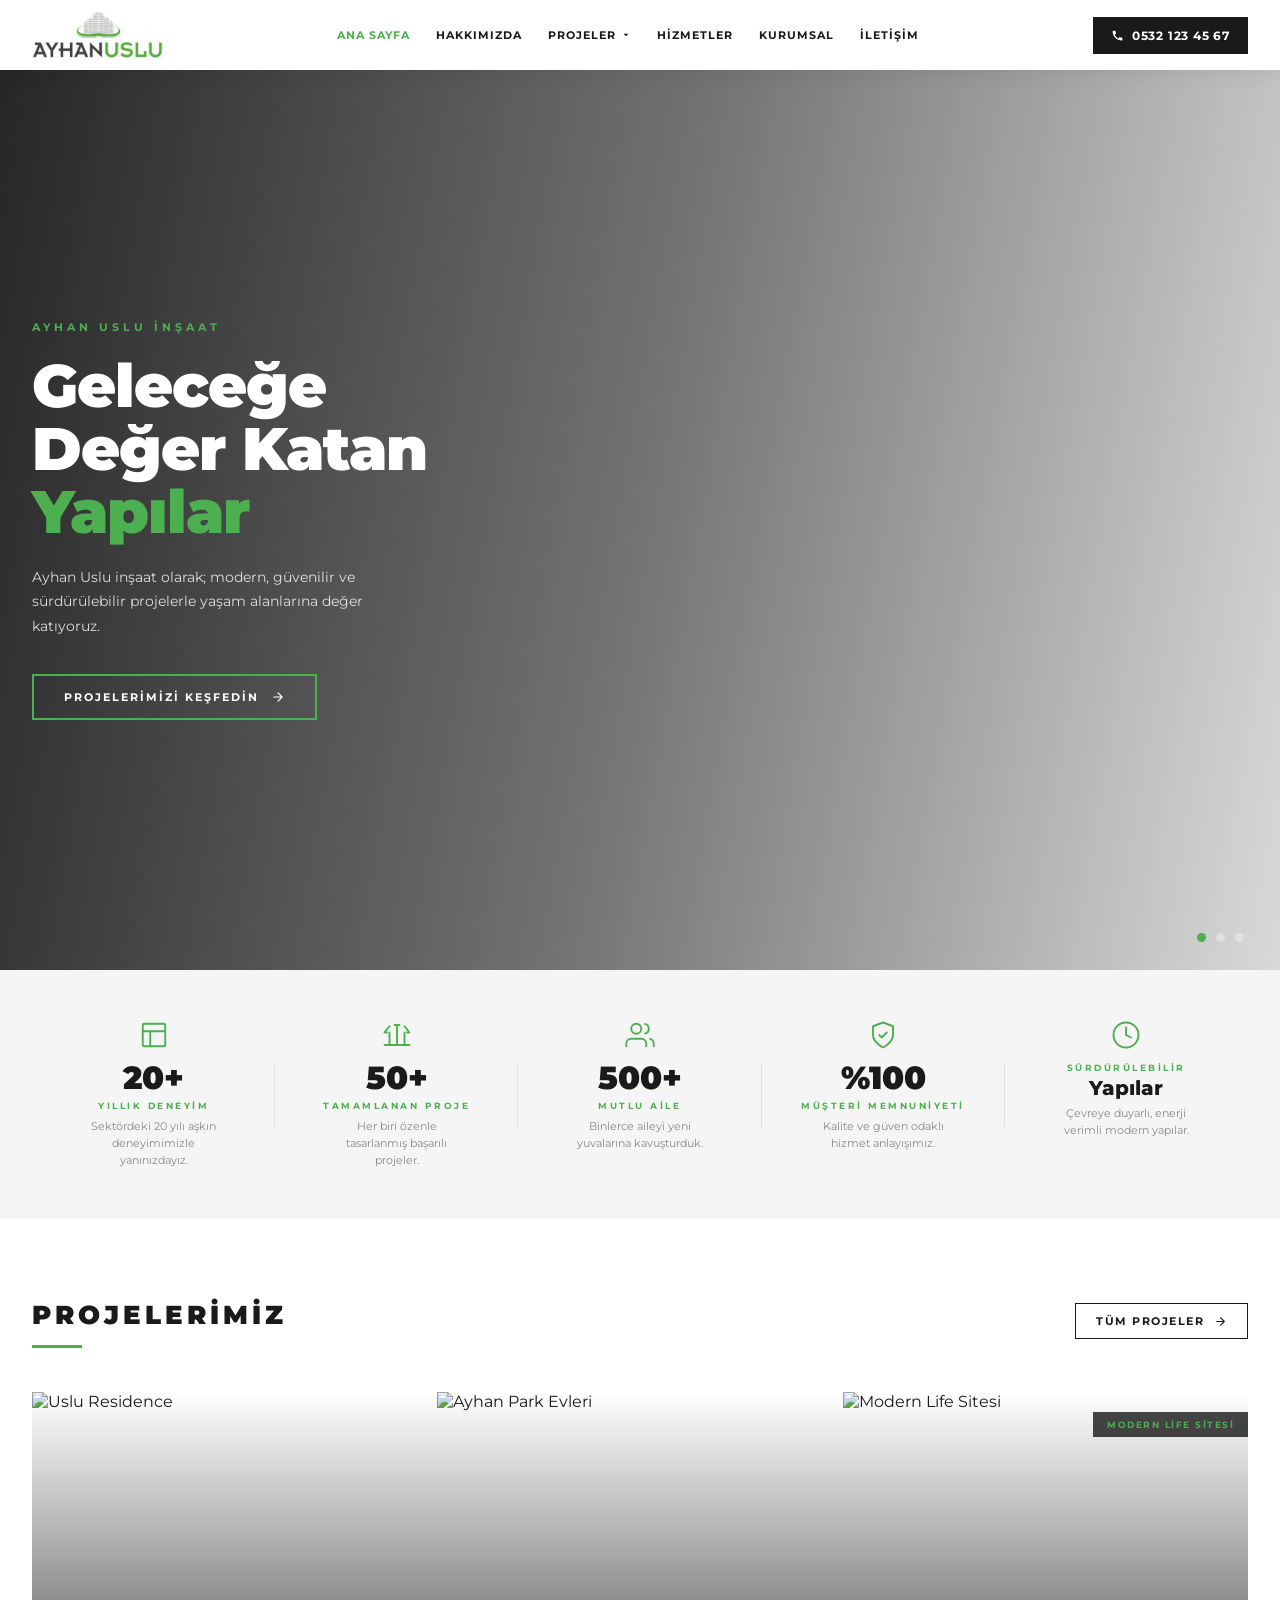
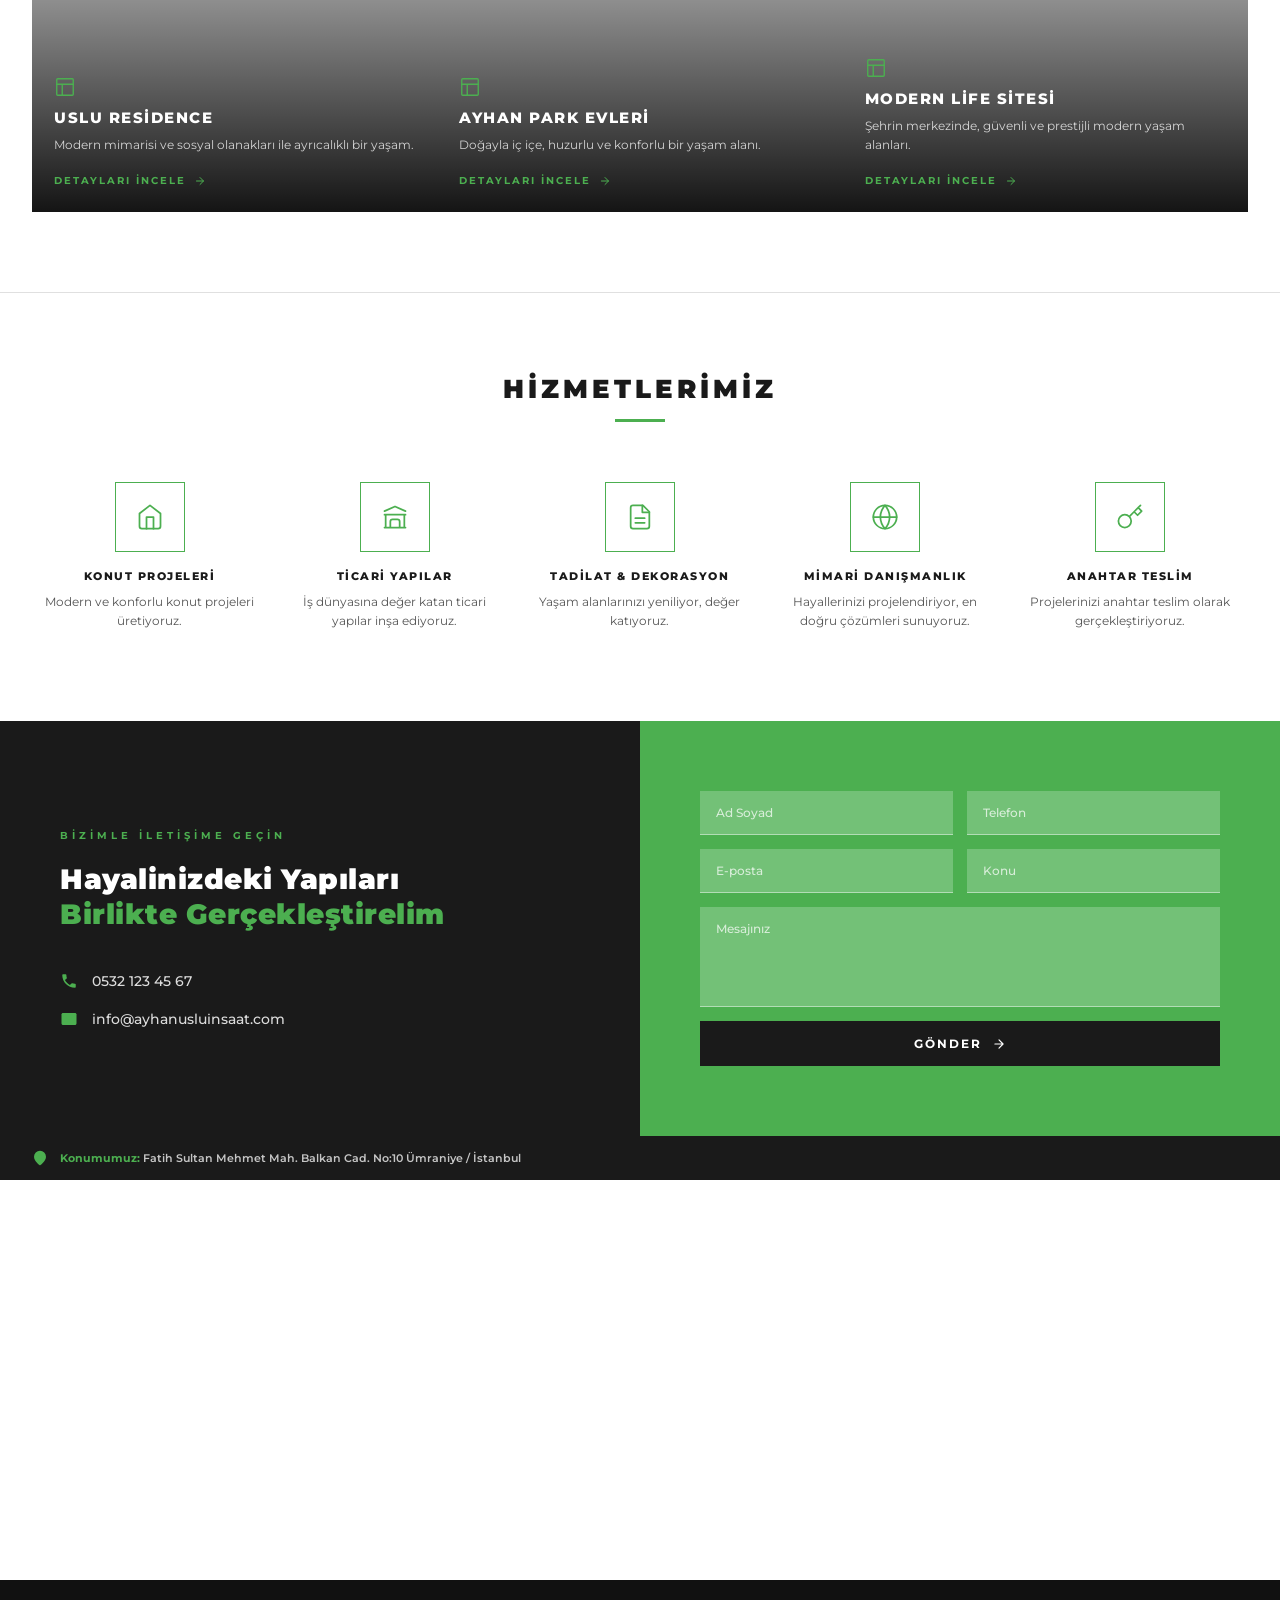
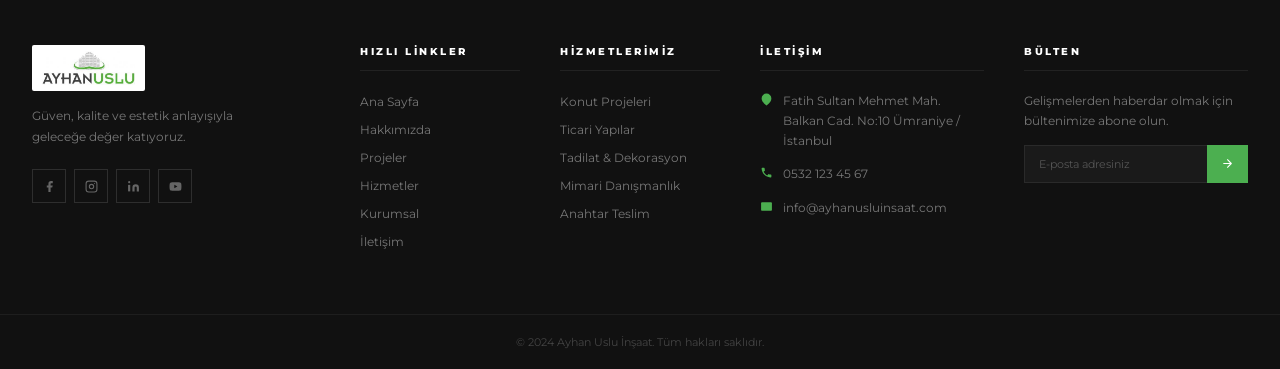
==== commit 370adcf7: "Yesil tema, dropdown menu, mobil panel menu" ====
--- a/index.html
+++ b/index.html
@@ -11,26 +11,20 @@
     *, *::before, *::after { margin: 0; padding: 0; box-sizing: border-box; }
 
     :root {
-      --gold: #C9A84C;
-      --gold-dark: #a8862e;
-      --dark: #1B1B1B;
+      --green: #4CAF50;
+      --green-dark: #388E3C;
+      --green-light: #66BB6A;
+      --dark: #1a1a1a;
       --darker: #111111;
       --white: #ffffff;
-      --gray-bg: #F4F4F4;
-      --text-muted: #888888;
-      --text-body: #555555;
+      --gray-bg: #F5F5F5;
+      --text-muted: #888;
+      --text-body: #555;
       --border: #E0E0E0;
     }
 
     html { scroll-behavior: smooth; }
-
-    body {
-      font-family: 'Montserrat', sans-serif;
-      color: var(--dark);
-      background: var(--white);
-      overflow-x: hidden;
-    }
-
+    body { font-family: 'Montserrat', sans-serif; color: var(--dark); background: var(--white); overflow-x: hidden; }
     a { text-decoration: none; color: inherit; }
     ul { list-style: none; }
 
@@ -38,627 +32,414 @@
        HEADER
     ====================================================== */
     header {
-      position: fixed;
-      top: 0; left: 0; right: 0;
+      position: fixed; top: 0; left: 0; right: 0;
       z-index: 1000;
       background: var(--white);
-      box-shadow: 0 2px 24px rgba(0,0,0,0.08);
+      box-shadow: 0 2px 20px rgba(0,0,0,0.08);
       height: 70px;
     }
 
     .header-inner {
-      max-width: 1280px;
-      margin: 0 auto;
-      height: 100%;
-      display: flex;
-      align-items: center;
-      justify-content: space-between;
-      padding: 0 32px;
-      gap: 32px;
-    }
-
-    .logo-img {
-      height: 50px;
-      width: auto;
-      display: block;
-      flex-shrink: 0;
-    }
-
-    nav {
-      display: flex;
-      align-items: center;
-      gap: 24px;
-      flex: 1;
-      justify-content: center;
-    }
-
-    nav a {
-      font-size: 11px;
-      font-weight: 700;
-      color: var(--dark);
-      letter-spacing: 1.2px;
-      text-transform: uppercase;
-      transition: color 0.25s;
-      white-space: nowrap;
-    }
-
-    nav a:hover, nav a.active { color: var(--gold); }
-
+      max-width: 1280px; margin: 0 auto; height: 100%;
+      display: flex; align-items: center; justify-content: space-between;
+      padding: 0 32px; gap: 32px;
+    }
+
+    .logo-img { height: 48px; width: auto; display: block; flex-shrink: 0; }
+
+    /* Desktop Nav */
+    .desktop-nav { display: flex; align-items: center; gap: 6px; flex: 1; justify-content: center; }
+
+    .nav-item { position: relative; }
+
+    .nav-item > a, .nav-item > button {
+      display: flex; align-items: center; gap: 5px;
+      font-size: 11px; font-weight: 700; color: var(--dark);
+      letter-spacing: 1px; text-transform: uppercase;
+      padding: 8px 10px;
+      background: none; border: none; cursor: pointer;
+      font-family: 'Montserrat', sans-serif;
+      transition: color 0.2s; white-space: nowrap;
+    }
+
+    .nav-item > a:hover, .nav-item > button:hover,
+    .nav-item > a.active, .nav-item > button.active { color: var(--green); }
+
+    .nav-item > button svg { width: 10px; height: 10px; fill: currentColor; transition: transform 0.2s; }
+    .nav-item.open > button svg { transform: rotate(180deg); }
+
+    /* Desktop Dropdown */
+    .nav-dropdown {
+      position: absolute; top: calc(100% + 8px); left: 50%;
+      transform: translateX(-50%);
+      background: var(--white);
+      box-shadow: 0 8px 30px rgba(0,0,0,0.12);
+      min-width: 200px;
+      border-top: 3px solid var(--green);
+      opacity: 0; visibility: hidden;
+      transition: opacity 0.2s, visibility 0.2s;
+      z-index: 200;
+    }
+
+    .nav-item.open .nav-dropdown { opacity: 1; visibility: visible; }
+
+    .nav-dropdown a {
+      display: block; padding: 12px 20px;
+      font-size: 12px; font-weight: 600; color: var(--dark);
+      border-bottom: 1px solid #f0f0f0;
+      transition: background 0.2s, color 0.2s;
+    }
+
+    .nav-dropdown a:last-child { border-bottom: none; }
+    .nav-dropdown a:hover { background: #f9fdf9; color: var(--green); padding-left: 26px; }
+
+    /* Phone button */
     .phone-btn {
-      display: flex;
-      align-items: center;
-      gap: 8px;
-      background: var(--dark);
-      color: var(--white);
-      padding: 11px 18px;
-      font-size: 12px;
-      font-weight: 700;
-      letter-spacing: 0.8px;
-      white-space: nowrap;
-      flex-shrink: 0;
-      transition: background 0.25s;
-    }
-
-    .phone-btn:hover { background: var(--gold); }
-    .phone-btn svg { width: 14px; height: 14px; fill: currentColor; }
+      display: flex; align-items: center; gap: 8px;
+      background: var(--dark); color: var(--white);
+      padding: 11px 18px; font-size: 12px; font-weight: 700;
+      letter-spacing: 0.8px; white-space: nowrap; flex-shrink: 0;
+      transition: background 0.2s;
+    }
+
+    .phone-btn:hover { background: var(--green); }
+    .phone-btn svg { width: 13px; height: 13px; fill: currentColor; }
 
     /* Hamburger */
     .hamburger {
-      display: none;
-      flex-direction: column;
-      gap: 5px;
-      background: none;
-      border: none;
-      cursor: pointer;
-      padding: 4px;
-      flex-shrink: 0;
-    }
-
-    .hamburger span {
-      display: block;
-      width: 26px;
-      height: 2px;
-      background: var(--dark);
-      transition: all 0.3s;
-    }
-
+      display: none; flex-direction: column; gap: 5px;
+      background: none; border: none; cursor: pointer; padding: 4px; flex-shrink: 0;
+    }
+
+    .hamburger span { display: block; width: 24px; height: 2px; background: var(--dark); transition: all 0.3s; }
     .hamburger.open span:nth-child(1) { transform: rotate(45deg) translate(5px, 5px); }
     .hamburger.open span:nth-child(2) { opacity: 0; }
     .hamburger.open span:nth-child(3) { transform: rotate(-45deg) translate(5px, -5px); }
 
-    /* Mobile nav overlay */
-    .mobile-nav {
-      display: none;
-      position: fixed;
+    /* ======================================================
+       MOBILE MENU — panel style (not full screen)
+    ====================================================== */
+    .mobile-menu-overlay {
+      display: none; position: fixed;
       top: 70px; left: 0; right: 0; bottom: 0;
+      background: rgba(0,0,0,0.4);
+      z-index: 998;
+    }
+
+    .mobile-menu-overlay.open { display: block; }
+
+    .mobile-menu-panel {
+      position: fixed; top: 70px; left: 0; right: 0;
       background: var(--white);
       z-index: 999;
-      flex-direction: column;
-      padding: 32px;
-      gap: 0;
-      overflow-y: auto;
-    }
-
-    .mobile-nav.open { display: flex; }
-
-    .mobile-nav a {
-      font-size: 15px;
-      font-weight: 700;
-      color: var(--dark);
-      letter-spacing: 1.5px;
+      max-height: 0; overflow: hidden;
+      transition: max-height 0.35s ease;
+      box-shadow: 0 8px 30px rgba(0,0,0,0.15);
+    }
+
+    .mobile-menu-panel.open { max-height: 600px; overflow-y: auto; }
+
+    .mobile-menu-inner { padding: 8px 0 16px; }
+
+    .mobile-nav-link {
+      display: block; padding: 16px 24px;
+      font-size: 13px; font-weight: 700;
+      color: var(--dark); letter-spacing: 1px;
       text-transform: uppercase;
-      padding: 18px 0;
-      border-bottom: 1px solid var(--border);
-      transition: color 0.25s;
-    }
-
-    .mobile-nav a:hover { color: var(--gold); }
-
-    .mobile-nav .phone-btn {
-      margin-top: 28px;
-      width: 100%;
-      justify-content: center;
-      padding: 16px;
-      font-size: 14px;
-    }
+      border-bottom: 1px solid #f0f0f0;
+      transition: color 0.2s;
+    }
+
+    .mobile-nav-link:hover { color: var(--green); }
+
+    /* Mobile accordion item */
+    .mobile-accordion-btn {
+      display: flex; align-items: center; justify-content: space-between;
+      width: 100%; padding: 16px 24px;
+      font-size: 13px; font-weight: 700;
+      color: var(--dark); letter-spacing: 1px;
+      text-transform: uppercase;
+      border-bottom: 1px solid #f0f0f0;
+      background: none; border-left: none; border-right: none; border-top: none;
+      font-family: 'Montserrat', sans-serif; cursor: pointer;
+      transition: color 0.2s;
+    }
+
+    .mobile-accordion-btn:hover { color: var(--green); }
+
+    .mobile-accordion-btn svg {
+      width: 14px; height: 14px; fill: currentColor;
+      transition: transform 0.3s; flex-shrink: 0;
+    }
+
+    .mobile-accordion-btn.open { color: var(--green); }
+    .mobile-accordion-btn.open svg { transform: rotate(180deg); }
+
+    .mobile-accordion-content {
+      max-height: 0; overflow: hidden;
+      transition: max-height 0.3s ease;
+      background: #f9fdf9;
+    }
+
+    .mobile-accordion-content.open { max-height: 300px; }
+
+    .mobile-accordion-content a {
+      display: block; padding: 13px 24px 13px 36px;
+      font-size: 12px; font-weight: 600; color: #555;
+      border-bottom: 1px solid #eef5ee;
+      transition: color 0.2s;
+    }
+
+    .mobile-accordion-content a:hover { color: var(--green); }
+    .mobile-accordion-content a:last-child { border-bottom: none; }
+
+    .mobile-call-btn {
+      display: flex; align-items: center; justify-content: center; gap: 8px;
+      margin: 16px 24px 4px;
+      background: var(--green); color: var(--white);
+      padding: 14px 24px; border-radius: 30px;
+      font-size: 13px; font-weight: 700; letter-spacing: 0.5px;
+      transition: background 0.2s;
+    }
+
+    .mobile-call-btn:hover { background: var(--green-dark); }
+    .mobile-call-btn svg { width: 14px; height: 14px; fill: currentColor; }
 
     /* ======================================================
        HERO
     ====================================================== */
     .hero {
-      position: relative;
-      height: 100vh;
-      min-height: 560px;
-      margin-top: 70px;
-      overflow: hidden;
+      position: relative; height: 100vh; min-height: 560px;
+      margin-top: 70px; overflow: hidden;
     }
 
     .hero-bg {
-      position: absolute;
-      inset: 0;
+      position: absolute; inset: 0;
       background-image: url('https://www.ayhanusluinsaat.com.tr/Content/Resimler/proje/Perspektif-001.jpg');
-      background-size: cover;
-      background-position: center 30%;
+      background-size: cover; background-position: center 30%;
     }
 
     .hero-overlay {
-      position: absolute;
-      inset: 0;
-      background: linear-gradient(100deg, rgba(0,0,0,0.85) 0%, rgba(0,0,0,0.60) 50%, rgba(0,0,0,0.20) 100%);
+      position: absolute; inset: 0;
+      background: linear-gradient(100deg, rgba(0,0,0,0.85) 0%, rgba(0,0,0,0.55) 50%, rgba(0,0,0,0.15) 100%);
     }
 
     .hero-content {
-      position: relative;
-      z-index: 2;
-      max-width: 1280px;
-      margin: 0 auto;
-      padding: 0 32px;
-      height: 100%;
-      display: flex;
-      flex-direction: column;
-      justify-content: center;
+      position: relative; z-index: 2;
+      max-width: 1280px; margin: 0 auto;
+      padding: 0 32px; height: 100%;
+      display: flex; flex-direction: column; justify-content: center;
     }
 
     .hero-eyebrow {
-      font-size: 11px;
-      font-weight: 700;
-      color: var(--gold);
-      letter-spacing: 4px;
-      text-transform: uppercase;
-      margin-bottom: 20px;
+      font-size: 11px; font-weight: 700; color: var(--green);
+      letter-spacing: 4px; text-transform: uppercase; margin-bottom: 20px;
     }
 
     .hero-title {
-      font-size: 60px;
-      font-weight: 900;
-      line-height: 1.05;
-      letter-spacing: -1px;
-      color: var(--white);
-      max-width: 560px;
-    }
-
-    .hero-title .gold { color: var(--gold); display: block; }
+      font-size: 60px; font-weight: 900; line-height: 1.05;
+      letter-spacing: -1px; color: var(--white); max-width: 560px;
+    }
+
+    .hero-title .accent { color: var(--green); display: block; }
 
     .hero-desc {
-      margin-top: 22px;
-      font-size: 14px;
-      font-weight: 400;
-      color: rgba(255,255,255,0.82);
-      max-width: 370px;
-      line-height: 1.75;
+      margin-top: 22px; font-size: 14px; font-weight: 400;
+      color: rgba(255,255,255,0.82); max-width: 380px; line-height: 1.75;
     }
 
     .hero-btn {
-      display: inline-flex;
-      align-items: center;
-      gap: 12px;
-      margin-top: 36px;
-      border: 1.5px solid var(--gold);
-      color: var(--white);
-      padding: 14px 30px;
-      font-family: 'Montserrat', sans-serif;
-      font-size: 11px;
-      font-weight: 700;
-      letter-spacing: 2px;
-      text-transform: uppercase;
-      cursor: pointer;
-      background: transparent;
-      transition: background 0.3s;
-      width: fit-content;
-    }
-
-    .hero-btn:hover { background: var(--gold); }
+      display: inline-flex; align-items: center; gap: 12px;
+      margin-top: 36px; border: 2px solid var(--green);
+      color: var(--white); padding: 14px 30px;
+      font-family: 'Montserrat', sans-serif; font-size: 11px;
+      font-weight: 700; letter-spacing: 2px; text-transform: uppercase;
+      background: transparent; transition: background 0.3s; width: fit-content;
+    }
+
+    .hero-btn:hover { background: var(--green); }
     .hero-btn svg { width: 14px; height: 14px; fill: currentColor; }
 
     .hero-dots {
-      position: absolute;
-      bottom: 28px;
-      right: 36px;
-      z-index: 3;
-      display: flex;
-      gap: 10px;
-      align-items: center;
+      position: absolute; bottom: 28px; right: 36px; z-index: 3;
+      display: flex; gap: 10px; align-items: center;
     }
 
     .hero-dots span {
-      width: 9px; height: 9px;
-      border-radius: 50%;
-      background: rgba(255,255,255,0.35);
-      cursor: pointer;
-      transition: background 0.3s;
-    }
-
-    .hero-dots span.active { background: var(--gold); }
+      width: 9px; height: 9px; border-radius: 50%;
+      background: rgba(255,255,255,0.35); cursor: pointer; transition: background 0.3s;
+    }
+
+    .hero-dots span.active { background: var(--green); }
 
     /* ======================================================
        STATS
     ====================================================== */
-    .stats {
-      background: var(--gray-bg);
-      padding: 50px 0;
-    }
+    .stats { background: var(--gray-bg); padding: 50px 0; }
 
     .stats-inner {
-      max-width: 1280px;
-      margin: 0 auto;
-      padding: 0 32px;
-      display: grid;
-      grid-template-columns: repeat(5, 1fr);
+      max-width: 1280px; margin: 0 auto; padding: 0 32px;
+      display: grid; grid-template-columns: repeat(5, 1fr);
     }
 
     .stat-item {
-      display: flex;
-      flex-direction: column;
-      align-items: center;
-      text-align: center;
-      padding: 0 20px;
-      position: relative;
+      display: flex; flex-direction: column; align-items: center;
+      text-align: center; padding: 0 20px; position: relative;
     }
 
     .stat-item:not(:last-child)::after {
-      content: '';
-      position: absolute;
-      right: 0; top: 50%;
-      transform: translateY(-50%);
-      height: 65px; width: 1px;
-      background: var(--border);
-    }
-
-    .stat-icon { width: 30px; height: 30px; margin-bottom: 12px; color: var(--gold); }
+      content: ''; position: absolute; right: 0; top: 50%;
+      transform: translateY(-50%); height: 65px; width: 1px; background: var(--border);
+    }
+
+    .stat-icon { width: 30px; height: 30px; margin-bottom: 12px; color: var(--green); }
     .stat-icon svg { width: 100%; height: 100%; fill: none; stroke: currentColor; stroke-width: 1.5; stroke-linecap: round; stroke-linejoin: round; }
 
-    .stat-number {
-      font-size: 32px;
-      font-weight: 900;
-      color: var(--dark);
-      line-height: 1;
-    }
+    .stat-number { font-size: 32px; font-weight: 900; color: var(--dark); line-height: 1; }
 
     .stat-label {
-      font-size: 9px;
-      font-weight: 700;
-      color: var(--gold);
-      letter-spacing: 2.5px;
-      text-transform: uppercase;
-      margin-top: 6px;
-    }
-
-    .stat-desc {
-      font-size: 11px;
-      color: var(--text-muted);
-      margin-top: 7px;
-      line-height: 1.55;
-      max-width: 130px;
-    }
-
-    /* ======================================================
-       SECTION HEADINGS
-    ====================================================== */
-    .section-heading h2 {
-      font-size: 26px;
-      font-weight: 900;
-      color: var(--dark);
-      letter-spacing: 4px;
-      text-transform: uppercase;
-    }
-
-    .gold-rule {
-      width: 50px; height: 3px;
-      background: var(--gold);
-      margin-top: 14px;
-    }
-
+      font-size: 9px; font-weight: 700; color: var(--green);
+      letter-spacing: 2.5px; text-transform: uppercase; margin-top: 6px;
+    }
+
+    .stat-desc { font-size: 11px; color: var(--text-muted); margin-top: 7px; line-height: 1.55; max-width: 130px; }
+
+    /* ======================================================
+       SECTION HEADING
+    ====================================================== */
+    .section-heading h2 { font-size: 26px; font-weight: 900; color: var(--dark); letter-spacing: 4px; text-transform: uppercase; }
+    .green-rule { width: 50px; height: 3px; background: var(--green); margin-top: 14px; }
     .section-heading.centered { text-align: center; }
-    .section-heading.centered .gold-rule { margin-left: auto; margin-right: auto; }
+    .section-heading.centered .green-rule { margin-left: auto; margin-right: auto; }
 
     /* ======================================================
        PROJECTS
     ====================================================== */
-    .projects {
-      padding: 80px 0;
-      background: var(--white);
-    }
-
-    .projects-inner {
-      max-width: 1280px;
-      margin: 0 auto;
-      padding: 0 32px;
-    }
+    .projects { padding: 80px 0; background: var(--white); }
+
+    .projects-inner { max-width: 1280px; margin: 0 auto; padding: 0 32px; }
 
     .projects-header {
-      display: flex;
-      align-items: flex-start;
-      justify-content: space-between;
-      margin-bottom: 44px;
-      gap: 16px;
+      display: flex; align-items: flex-start;
+      justify-content: space-between; margin-bottom: 44px; gap: 16px;
     }
 
     .all-btn {
-      display: inline-flex;
-      align-items: center;
-      gap: 10px;
-      border: 1.5px solid var(--dark);
-      color: var(--dark);
-      padding: 10px 20px;
-      font-size: 11px;
-      font-weight: 700;
-      letter-spacing: 1.5px;
-      text-transform: uppercase;
-      margin-top: 4px;
-      transition: all 0.25s;
-      white-space: nowrap;
-      flex-shrink: 0;
+      display: inline-flex; align-items: center; gap: 10px;
+      border: 1.5px solid var(--dark); color: var(--dark);
+      padding: 10px 20px; font-size: 11px; font-weight: 700;
+      letter-spacing: 1.5px; text-transform: uppercase;
+      margin-top: 4px; transition: all 0.25s; white-space: nowrap; flex-shrink: 0;
     }
 
     .all-btn svg { width: 13px; height: 13px; fill: currentColor; }
-    .all-btn:hover { background: var(--gold); border-color: var(--gold); color: var(--white); }
-
-    .projects-grid {
-      display: grid;
-      grid-template-columns: repeat(3, 1fr);
-    }
-
-    .project-card {
-      position: relative;
-      overflow: hidden;
-      height: 420px;
-      cursor: pointer;
-    }
-
-    .project-card img {
-      width: 100%; height: 100%;
-      object-fit: cover;
-      display: block;
-      transition: transform 0.6s cubic-bezier(0.25,0.46,0.45,0.94);
-    }
-
+    .all-btn:hover { background: var(--green); border-color: var(--green); color: var(--white); }
+
+    .projects-grid { display: grid; grid-template-columns: repeat(3, 1fr); }
+
+    .project-card { position: relative; overflow: hidden; height: 420px; cursor: pointer; }
+
+    .project-card img { width: 100%; height: 100%; object-fit: cover; display: block; transition: transform 0.6s ease; }
     .project-card:hover img { transform: scale(1.06); }
 
     .project-card-gradient {
-      position: absolute;
-      inset: 0;
-      background: linear-gradient(to top, rgba(0,0,0,0.90) 0%, rgba(0,0,0,0.40) 55%, transparent 100%);
+      position: absolute; inset: 0;
+      background: linear-gradient(to top, rgba(0,0,0,0.92) 0%, rgba(0,0,0,0.4) 55%, transparent 100%);
     }
 
     .project-badge {
-      position: absolute;
-      top: 20px; right: 0;
-      background: rgba(0,0,0,0.72);
-      color: var(--gold);
-      font-size: 9px;
-      font-weight: 700;
-      letter-spacing: 1.5px;
-      text-transform: uppercase;
-      padding: 7px 14px;
-    }
-
-    .project-info {
-      position: absolute;
-      bottom: 0; left: 0; right: 0;
-      padding: 24px 22px;
-    }
-
+      position: absolute; top: 20px; right: 0;
+      background: rgba(0,0,0,0.72); color: var(--green);
+      font-size: 9px; font-weight: 700; letter-spacing: 1.5px;
+      text-transform: uppercase; padding: 7px 14px;
+    }
+
+    .project-info { position: absolute; bottom: 0; left: 0; right: 0; padding: 24px 22px; }
     .project-icon { width: 22px; height: 22px; margin-bottom: 10px; }
-    .project-icon svg { width: 100%; height: 100%; fill: var(--gold); }
-
-    .project-name {
-      font-size: 15px;
-      font-weight: 800;
-      color: var(--white);
-      letter-spacing: 1.5px;
-      text-transform: uppercase;
-      margin-bottom: 8px;
-    }
-
-    .project-desc {
-      font-size: 12px;
-      color: rgba(255,255,255,0.78);
-      line-height: 1.65;
-      margin-bottom: 14px;
-    }
-
-    .project-link {
-      display: inline-flex;
-      align-items: center;
-      gap: 8px;
-      color: var(--gold);
-      font-size: 10px;
-      font-weight: 700;
-      letter-spacing: 2px;
-      text-transform: uppercase;
-      transition: gap 0.25s;
-    }
-
-    .project-link svg { width: 12px; height: 12px; fill: var(--gold); }
+    .project-icon svg { width: 100%; height: 100%; fill: none; stroke: var(--green); stroke-width: 1.5; stroke-linecap: round; stroke-linejoin: round; }
+
+    .project-name { font-size: 15px; font-weight: 800; color: var(--white); letter-spacing: 1.5px; text-transform: uppercase; margin-bottom: 8px; }
+    .project-desc { font-size: 12px; color: rgba(255,255,255,0.78); line-height: 1.65; margin-bottom: 14px; }
+
+    .project-link { display: inline-flex; align-items: center; gap: 8px; color: var(--green); font-size: 10px; font-weight: 700; letter-spacing: 2px; text-transform: uppercase; transition: gap 0.25s; }
+    .project-link svg { width: 12px; height: 12px; fill: none; stroke: var(--green); stroke-width: 2; stroke-linecap: round; stroke-linejoin: round; }
     .project-link:hover { gap: 14px; }
 
     /* ======================================================
        SERVICES
     ====================================================== */
-    .services {
-      padding: 80px 0;
-      background: var(--white);
-      border-top: 1px solid var(--border);
-    }
-
-    .services-inner {
-      max-width: 1280px;
-      margin: 0 auto;
-      padding: 0 32px;
-    }
-
-    .services-grid {
-      margin-top: 50px;
-      display: grid;
-      grid-template-columns: repeat(5, 1fr);
-      gap: 10px;
-    }
-
-    .service-item {
-      display: flex;
-      flex-direction: column;
-      align-items: center;
-      text-align: center;
-      padding: 10px 12px;
-    }
+    .services { padding: 80px 0; background: var(--white); border-top: 1px solid var(--border); }
+    .services-inner { max-width: 1280px; margin: 0 auto; padding: 0 32px; }
+
+    .services-grid { margin-top: 50px; display: grid; grid-template-columns: repeat(5, 1fr); gap: 10px; }
+
+    .service-item { display: flex; flex-direction: column; align-items: center; text-align: center; padding: 10px 12px; }
 
     .service-icon-box {
-      width: 70px; height: 70px;
-      border: 1.5px solid var(--gold);
-      display: flex;
-      align-items: center;
-      justify-content: center;
-      margin-bottom: 18px;
-      transition: background 0.25s;
+      width: 70px; height: 70px; border: 1.5px solid var(--green);
+      display: flex; align-items: center; justify-content: center;
+      margin-bottom: 18px; transition: background 0.25s;
     }
 
     .service-icon-box svg {
-      width: 28px; height: 28px;
-      fill: none;
-      stroke: var(--gold);
-      stroke-width: 1.5;
-      stroke-linecap: round;
-      stroke-linejoin: round;
+      width: 28px; height: 28px; fill: none;
+      stroke: var(--green); stroke-width: 1.5; stroke-linecap: round; stroke-linejoin: round;
       transition: stroke 0.25s;
     }
 
-    .service-item:hover .service-icon-box { background: var(--gold); }
+    .service-item:hover .service-icon-box { background: var(--green); }
     .service-item:hover .service-icon-box svg { stroke: var(--white); }
 
-    .service-name {
-      font-size: 10.5px;
-      font-weight: 800;
-      color: var(--dark);
-      letter-spacing: 1.5px;
-      text-transform: uppercase;
-      margin-bottom: 10px;
-    }
-
-    .service-desc {
-      font-size: 11.5px;
-      color: var(--text-body);
-      line-height: 1.65;
-    }
+    .service-name { font-size: 10.5px; font-weight: 800; color: var(--dark); letter-spacing: 1.5px; text-transform: uppercase; margin-bottom: 10px; }
+    .service-desc { font-size: 11.5px; color: var(--text-body); line-height: 1.65; }
 
     /* ======================================================
        CONTACT
     ====================================================== */
-    .contact {
-      display: grid;
-      grid-template-columns: 1fr 1fr;
-    }
+    .contact { display: grid; grid-template-columns: 1fr 1fr; }
 
     .contact-left {
-      background: var(--dark);
-      padding: 70px 60px;
-      display: flex;
-      flex-direction: column;
-      justify-content: center;
-    }
-
-    .contact-tag {
-      font-size: 10px;
-      font-weight: 700;
-      color: var(--gold);
-      letter-spacing: 4px;
-      text-transform: uppercase;
-      margin-bottom: 20px;
-    }
-
-    .contact-left h2 {
-      font-size: 28px;
-      font-weight: 900;
-      color: var(--white);
-      line-height: 1.25;
-      letter-spacing: 0.5px;
-    }
-
-    .contact-left h2 span { color: var(--gold); display: block; }
-
-    .contact-info-list {
-      margin-top: 40px;
-      display: flex;
-      flex-direction: column;
-      gap: 20px;
-    }
-
-    .contact-info-row {
-      display: flex;
-      align-items: center;
-      gap: 14px;
-    }
-
-    .contact-info-row svg {
-      width: 18px; height: 18px;
-      fill: var(--gold);
-      flex-shrink: 0;
-    }
-
-    .contact-info-row span {
-      font-size: 14px;
-      font-weight: 500;
-      color: rgba(255,255,255,0.85);
-    }
+      background: var(--dark); padding: 70px 60px;
+      display: flex; flex-direction: column; justify-content: center;
+    }
+
+    .contact-tag { font-size: 10px; font-weight: 700; color: var(--green); letter-spacing: 4px; text-transform: uppercase; margin-bottom: 20px; }
+
+    .contact-left h2 { font-size: 28px; font-weight: 900; color: var(--white); line-height: 1.25; letter-spacing: 0.5px; }
+    .contact-left h2 span { color: var(--green); display: block; }
+
+    .contact-info-list { margin-top: 40px; display: flex; flex-direction: column; gap: 20px; }
+
+    .contact-info-row { display: flex; align-items: center; gap: 14px; }
+    .contact-info-row svg { width: 18px; height: 18px; fill: var(--green); flex-shrink: 0; }
+    .contact-info-row span { font-size: 14px; font-weight: 500; color: rgba(255,255,255,0.85); }
 
     .contact-right {
-      background: var(--gold);
-      padding: 70px 60px;
-      display: flex;
-      flex-direction: column;
-      justify-content: center;
-    }
-
-    .contact-form {
-      display: grid;
-      grid-template-columns: 1fr 1fr;
-      gap: 14px;
-    }
-
-    .contact-form input,
-    .contact-form textarea {
-      background: rgba(255,255,255,0.22);
-      border: none;
+      background: var(--green); padding: 70px 60px;
+      display: flex; flex-direction: column; justify-content: center;
+    }
+
+    .contact-form { display: grid; grid-template-columns: 1fr 1fr; gap: 14px; }
+
+    .contact-form input, .contact-form textarea {
+      background: rgba(255,255,255,0.22); border: none;
       border-bottom: 1.5px solid rgba(255,255,255,0.45);
-      padding: 14px 16px;
-      color: var(--white);
-      font-family: 'Montserrat', sans-serif;
-      font-size: 12px;
-      font-weight: 500;
-      outline: none;
-      width: 100%;
-      transition: border-color 0.25s, background 0.25s;
-    }
-
-    .contact-form input::placeholder,
-    .contact-form textarea::placeholder { color: rgba(255,255,255,0.72); }
-
-    .contact-form input:focus,
-    .contact-form textarea:focus {
-      background: rgba(255,255,255,0.3);
-      border-bottom-color: var(--white);
-    }
-
+      padding: 14px 16px; color: var(--white);
+      font-family: 'Montserrat', sans-serif; font-size: 12px; font-weight: 500;
+      outline: none; width: 100%; transition: border-color 0.25s, background 0.25s;
+    }
+
+    .contact-form input::placeholder, .contact-form textarea::placeholder { color: rgba(255,255,255,0.72); }
+    .contact-form input:focus, .contact-form textarea:focus { background: rgba(255,255,255,0.3); border-bottom-color: var(--white); }
     .contact-form .full { grid-column: 1 / -1; }
-
     .contact-form textarea { resize: none; height: 100px; }
 
     .submit-btn {
-      grid-column: 1 / -1;
-      display: flex;
-      align-items: center;
-      justify-content: center;
-      gap: 10px;
-      background: var(--dark);
-      color: var(--white);
-      border: none;
-      padding: 15px 32px;
-      font-family: 'Montserrat', sans-serif;
-      font-size: 12px;
-      font-weight: 700;
-      letter-spacing: 2px;
-      text-transform: uppercase;
-      cursor: pointer;
-      transition: background 0.25s;
+      grid-column: 1 / -1; display: flex; align-items: center; justify-content: center; gap: 10px;
+      background: var(--dark); color: var(--white); border: none;
+      padding: 15px 32px; font-family: 'Montserrat', sans-serif;
+      font-size: 12px; font-weight: 700; letter-spacing: 2px; text-transform: uppercase;
+      cursor: pointer; transition: background 0.25s;
     }
 
     .submit-btn svg { width: 14px; height: 14px; fill: currentColor; }
@@ -667,366 +448,200 @@
     /* ======================================================
        MAP
     ====================================================== */
-    .map-section { width: 100%; }
-
     .map-label {
-      background: var(--dark);
-      padding: 14px 32px;
-      display: flex;
-      align-items: center;
-      gap: 12px;
-    }
-
-    .map-label svg { width: 16px; height: 16px; fill: var(--gold); flex-shrink: 0; }
-
-    .map-label span {
-      font-size: 11px;
-      font-weight: 600;
-      color: rgba(255,255,255,0.75);
-      letter-spacing: 0.5px;
-    }
-
-    .map-label strong { color: var(--gold); font-weight: 700; }
-
-    .map-section iframe {
-      width: 100%;
-      height: 400px;
-      border: none;
-      display: block;
-    }
+      background: var(--dark); padding: 14px 32px;
+      display: flex; align-items: center; gap: 12px;
+    }
+
+    .map-label svg { width: 16px; height: 16px; fill: var(--green); flex-shrink: 0; }
+    .map-label span { font-size: 11px; font-weight: 600; color: rgba(255,255,255,0.75); }
+    .map-label strong { color: var(--green); }
+
+    .map-section iframe { width: 100%; height: 400px; border: none; display: block; }
 
     /* ======================================================
        FOOTER
     ====================================================== */
-    footer {
-      background: var(--darker);
-      padding: 65px 0 0;
-    }
+    footer { background: var(--darker); padding: 65px 0 0; }
 
     .footer-inner {
-      max-width: 1280px;
-      margin: 0 auto;
-      padding: 0 32px;
-      display: grid;
-      grid-template-columns: 1.8fr 1fr 1fr 1.4fr 1.4fr;
-      gap: 40px;
+      max-width: 1280px; margin: 0 auto; padding: 0 32px;
+      display: grid; grid-template-columns: 1.8fr 1fr 1fr 1.4fr 1.4fr; gap: 40px;
     }
 
     .footer-logo-img {
-      height: 46px;
-      width: auto;
-      display: block;
-      margin-bottom: 14px;
-      background: #fff;
-      padding: 6px 10px;
-      border-radius: 2px;
-    }
-
-    .footer-brand p {
-      font-size: 12px;
-      color: #777;
-      line-height: 1.75;
-      margin-top: 4px;
-      max-width: 220px;
-    }
-
-    .footer-social {
-      display: flex;
-      gap: 8px;
-      margin-top: 22px;
-    }
+      height: 46px; width: auto; display: block;
+      margin-bottom: 14px; background: #fff; padding: 6px 10px; border-radius: 2px;
+    }
+
+    .footer-brand p { font-size: 12px; color: #777; line-height: 1.75; margin-top: 4px; max-width: 220px; }
+
+    .footer-social { display: flex; gap: 8px; margin-top: 22px; }
 
     .footer-social a {
-      width: 34px; height: 34px;
-      border: 1px solid #2e2e2e;
-      display: flex;
-      align-items: center;
-      justify-content: center;
-      color: #666;
-      transition: all 0.25s;
-    }
-
-    .footer-social a:hover { border-color: var(--gold); color: var(--gold); }
+      width: 34px; height: 34px; border: 1px solid #2e2e2e;
+      display: flex; align-items: center; justify-content: center; color: #666; transition: all 0.25s;
+    }
+
+    .footer-social a:hover { border-color: var(--green); color: var(--green); }
     .footer-social svg { width: 13px; height: 13px; fill: currentColor; }
 
     .footer-col h4 {
-      font-size: 10px;
-      font-weight: 800;
-      color: var(--white);
-      letter-spacing: 2.5px;
-      text-transform: uppercase;
-      margin-bottom: 20px;
-      padding-bottom: 12px;
-      border-bottom: 1px solid #222;
+      font-size: 10px; font-weight: 800; color: var(--white);
+      letter-spacing: 2.5px; text-transform: uppercase;
+      margin-bottom: 20px; padding-bottom: 12px; border-bottom: 1px solid #222;
     }
 
     .footer-col ul li { margin-bottom: 9px; }
-
-    .footer-col ul li a {
-      font-size: 12px;
-      color: #777;
-      transition: color 0.25s;
-    }
-
-    .footer-col ul li a:hover { color: var(--gold); }
-
-    .footer-contact-row {
-      display: flex;
-      gap: 10px;
-      margin-bottom: 14px;
-      align-items: flex-start;
-    }
-
-    .footer-contact-row svg {
-      width: 13px; height: 13px;
-      fill: var(--gold);
-      margin-top: 2px;
-      flex-shrink: 0;
-    }
-
-    .footer-contact-row span {
-      font-size: 12px;
-      color: #777;
-      line-height: 1.65;
-    }
-
-    .newsletter-desc {
-      font-size: 12px;
-      color: #777;
-      line-height: 1.65;
-      margin-bottom: 14px;
-    }
-
+    .footer-col ul li a { font-size: 12px; color: #777; transition: color 0.25s; }
+    .footer-col ul li a:hover { color: var(--green); }
+
+    .footer-contact-row { display: flex; gap: 10px; margin-bottom: 14px; align-items: flex-start; }
+    .footer-contact-row svg { width: 13px; height: 13px; fill: var(--green); margin-top: 2px; flex-shrink: 0; }
+    .footer-contact-row span { font-size: 12px; color: #777; line-height: 1.65; }
+
+    .newsletter-desc { font-size: 12px; color: #777; line-height: 1.65; margin-bottom: 14px; }
     .newsletter-form { display: flex; }
 
     .newsletter-form input {
-      flex: 1;
-      background: #1a1a1a;
-      border: 1px solid #2a2a2a;
-      border-right: none;
-      padding: 11px 14px;
-      color: #999;
-      font-family: 'Montserrat', sans-serif;
-      font-size: 11px;
-      outline: none;
+      flex: 1; background: #1a1a1a; border: 1px solid #2a2a2a; border-right: none;
+      padding: 11px 14px; color: #999; font-family: 'Montserrat', sans-serif; font-size: 11px; outline: none;
     }
 
     .newsletter-form input::placeholder { color: #555; }
 
     .newsletter-form button {
-      background: var(--gold);
-      border: none;
-      padding: 11px 14px;
-      color: var(--white);
-      cursor: pointer;
-      transition: background 0.25s;
-      display: flex;
-      align-items: center;
-      justify-content: center;
-    }
-
-    .newsletter-form button:hover { background: var(--gold-dark); }
+      background: var(--green); border: none; padding: 11px 14px;
+      color: var(--white); cursor: pointer; transition: background 0.25s;
+      display: flex; align-items: center; justify-content: center;
+    }
+
+    .newsletter-form button:hover { background: var(--green-dark); }
     .newsletter-form button svg { width: 13px; height: 13px; fill: currentColor; }
 
-    .footer-bottom {
-      margin-top: 55px;
-      border-top: 1px solid #1e1e1e;
-      padding: 20px 32px;
-    }
-
-    .footer-bottom p {
-      max-width: 1280px;
-      margin: 0 auto;
-      font-size: 11px;
-      color: #444;
-      text-align: center;
-      letter-spacing: 0.5px;
-    }
-
-    /* ======================================================
-       RESPONSIVE — TABLET (max 1024px)
+    .footer-bottom { margin-top: 55px; border-top: 1px solid #1e1e1e; padding: 20px 32px; }
+    .footer-bottom p { max-width: 1280px; margin: 0 auto; font-size: 11px; color: #444; text-align: center; }
+
+    /* ======================================================
+       RESPONSIVE — TABLET
     ====================================================== */
     @media (max-width: 1024px) {
-      .header-inner { padding: 0 24px; gap: 20px; }
-
-      nav { gap: 16px; }
-      nav a { font-size: 10px; letter-spacing: 0.8px; }
+      .header-inner { padding: 0 20px; gap: 16px; }
+      .desktop-nav { gap: 2px; }
+      .nav-item > a, .nav-item > button { font-size: 10px; padding: 8px 8px; }
       .phone-btn { padding: 10px 14px; font-size: 11px; }
-
-      .hero-title { font-size: 48px; }
-      .hero-content { padding: 0 24px; }
-
-      .stats-inner { padding: 0 24px; gap: 0; }
+      .hero-title { font-size: 46px; }
+      .stats-inner { padding: 0 20px; }
       .stat-number { font-size: 28px; }
-
-      .projects-inner { padding: 0 24px; }
       .projects-grid { grid-template-columns: repeat(3, 1fr); }
       .project-card { height: 360px; }
-
-      .services-inner { padding: 0 24px; }
       .services-grid { grid-template-columns: repeat(3, 1fr); gap: 20px; }
-      .service-item:nth-child(4),
-      .service-item:nth-child(5) { grid-column: span 1; }
-
       .contact-left { padding: 55px 40px; }
       .contact-right { padding: 55px 40px; }
-
-      .footer-inner {
-        padding: 0 24px;
-        grid-template-columns: 1fr 1fr 1fr;
-        gap: 32px;
-      }
-
+      .footer-inner { grid-template-columns: 1fr 1fr 1fr; }
       .footer-brand { grid-column: 1 / -1; }
-      .footer-brand p { max-width: 100%; }
-      .footer-social { margin-top: 16px; }
-    }
-
-    /* ======================================================
-       RESPONSIVE — MOBILE (max 768px)
+    }
+
+    /* ======================================================
+       RESPONSIVE — MOBILE
     ====================================================== */
     @media (max-width: 768px) {
       header { height: 64px; }
-
-      .header-inner { padding: 0 16px; gap: 12px; }
-
-      .logo-img { height: 42px; }
-
-      nav { display: none; }
+      .header-inner { padding: 0 16px; }
+      .logo-img { height: 40px; }
+      .desktop-nav { display: none; }
       .phone-btn { display: none; }
       .hamburger { display: flex; }
-
-      .mobile-nav { top: 64px; }
-
-      /* Hero */
+      .mobile-menu-panel, .mobile-menu-overlay { top: 64px; }
+
       .hero { margin-top: 64px; height: calc(100svh - 64px); min-height: 480px; }
       .hero-content { padding: 0 20px; }
-      .hero-title { font-size: 36px; max-width: 100%; }
+      .hero-title { font-size: 34px; max-width: 100%; }
       .hero-eyebrow { font-size: 10px; margin-bottom: 14px; }
       .hero-desc { font-size: 13px; max-width: 100%; }
-      .hero-btn { padding: 13px 24px; font-size: 10px; margin-top: 28px; }
-      .hero-dots { bottom: 20px; right: 20px; }
-
-      /* Stats */
+      .hero-btn { padding: 13px 22px; font-size: 10px; margin-top: 26px; }
+
       .stats { padding: 36px 0; }
-      .stats-inner {
-        padding: 0 16px;
-        grid-template-columns: 1fr 1fr;
-        gap: 28px 0;
-      }
-
+      .stats-inner { padding: 0 16px; grid-template-columns: 1fr 1fr; gap: 24px 0; }
       .stat-item:not(:last-child)::after { display: none; }
-
-      .stat-item:nth-child(1),
-      .stat-item:nth-child(3) {
-        border-right: 1px solid var(--border);
-      }
-
-      .stat-item:nth-child(1),
-      .stat-item:nth-child(2) {
-        border-bottom: 1px solid var(--border);
-        padding-bottom: 28px;
-      }
-
-      .stat-item:nth-child(3),
-      .stat-item:nth-child(4) {
-        padding-top: 0;
-      }
-
-      .stat-item:nth-child(5) {
-        grid-column: 1 / -1;
-        border-top: 1px solid var(--border);
-        padding-top: 28px;
-      }
-
-      .stat-number { font-size: 30px; }
-      .stat-desc { max-width: 150px; }
-
-      /* Projects */
-      .projects { padding: 56px 0; }
+      .stat-item:nth-child(odd) { border-right: 1px solid var(--border); }
+      .stat-item:nth-child(1), .stat-item:nth-child(2) { border-bottom: 1px solid var(--border); padding-bottom: 24px; }
+      .stat-item:nth-child(5) { grid-column: 1 / -1; border-top: 1px solid var(--border); padding-top: 24px; }
+      .stat-number { font-size: 28px; }
+
+      .projects { padding: 52px 0; }
       .projects-inner { padding: 0 16px; }
-      .projects-header { flex-direction: column; gap: 20px; margin-bottom: 28px; }
-      .all-btn { align-self: flex-start; }
+      .projects-header { flex-direction: column; gap: 16px; margin-bottom: 24px; }
       .projects-grid { grid-template-columns: 1fr; }
       .project-card { height: 300px; }
 
-      /* Services */
-      .services { padding: 56px 0; }
+      .services { padding: 52px 0; }
       .services-inner { padding: 0 16px; }
-      .services-grid {
-        margin-top: 36px;
-        grid-template-columns: 1fr 1fr;
-        gap: 28px 16px;
-      }
-
+      .services-grid { margin-top: 32px; grid-template-columns: 1fr 1fr; gap: 24px 16px; }
       .service-item:last-child { grid-column: 1 / -1; }
-      .service-icon-box { width: 60px; height: 60px; }
-      .service-icon-box svg { width: 24px; height: 24px; }
-
-      /* Contact */
+
       .contact { grid-template-columns: 1fr; }
       .contact-left { padding: 48px 20px; order: 2; }
       .contact-right { padding: 48px 20px; order: 1; }
       .contact-form { grid-template-columns: 1fr; }
       .contact-left h2 { font-size: 22px; }
 
-      /* Map */
       .map-label { padding: 12px 16px; }
-      .map-label span { font-size: 10px; }
       .map-section iframe { height: 280px; }
 
-      /* Footer */
-      footer { padding: 48px 0 0; }
-      .footer-inner {
-        padding: 0 16px;
-        grid-template-columns: 1fr 1fr;
-        gap: 32px;
-      }
-
-      .footer-brand {
-        grid-column: 1 / -1;
-      }
-
-      .footer-brand p { max-width: 100%; }
-
-      .footer-col:nth-child(5) {
-        grid-column: 1 / -1;
-      }
-
+      footer { padding: 44px 0 0; }
+      .footer-inner { padding: 0 16px; grid-template-columns: 1fr 1fr; gap: 28px; }
+      .footer-brand { grid-column: 1 / -1; }
+      .footer-col:last-child { grid-column: 1 / -1; }
       .footer-bottom { padding: 18px 16px; }
     }
 
-    /* ======================================================
-       RESPONSIVE — SMALL MOBILE (max 480px)
-    ====================================================== */
     @media (max-width: 480px) {
-      .hero-title { font-size: 30px; }
-      .hero-desc { font-size: 12px; }
+      .hero-title { font-size: 28px; }
       .section-heading h2 { font-size: 20px; letter-spacing: 2px; }
-      .contact-left h2 { font-size: 20px; }
       .services-grid { grid-template-columns: 1fr; }
       .service-item:last-child { grid-column: auto; }
+      .contact-left h2 { font-size: 19px; }
     }
   </style>
 </head>
 <body>
 
-  <!-- ================================================
-       HEADER
-  ================================================ -->
+  <!-- ================================================ HEADER ================================================ -->
   <header>
     <div class="header-inner">
       <a href="#anasayfa">
         <img src="images/logo.jpg" alt="Ayhan Uslu İnşaat" class="logo-img" />
       </a>
 
-      <nav>
-        <a href="#anasayfa" class="active">Ana Sayfa</a>
-        <a href="#hakkimizda">Hakkımızda</a>
-        <a href="#projeler">Projeler</a>
-        <a href="#hizmetler">Hizmetler</a>
-        <a href="#kurumsal">Kurumsal</a>
-        <a href="#iletisim">İletişim</a>
+      <nav class="desktop-nav">
+        <div class="nav-item">
+          <a href="#anasayfa" class="active">Ana Sayfa</a>
+        </div>
+        <div class="nav-item">
+          <a href="#hakkimizda">Hakkımızda</a>
+        </div>
+        <div class="nav-item" id="projelerNav">
+          <button onclick="toggleNav('projelerNav')">
+            Projeler
+            <svg viewBox="0 0 24 24"><path d="M6 9l6 6 6-6"/></svg>
+          </button>
+          <div class="nav-dropdown">
+            <a href="#projeler">Uslu Residence</a>
+            <a href="#projeler">Ayhan Park Evleri</a>
+            <a href="#projeler">Modern Life Sitesi</a>
+            <a href="#projeler">Tüm Projeler</a>
+          </div>
+        </div>
+        <div class="nav-item">
+          <a href="#hizmetler">Hizmetler</a>
+        </div>
+        <div class="nav-item">
+          <a href="#kurumsal">Kurumsal</a>
+        </div>
+        <div class="nav-item">
+          <a href="#iletisim">İletişim</a>
+        </div>
       </nav>
 
       <a href="tel:05321234567" class="phone-btn">
@@ -1040,23 +655,39 @@
     </div>
   </header>
 
-  <!-- Mobile Nav -->
-  <div class="mobile-nav" id="mobileNav">
-    <a href="#anasayfa">Ana Sayfa</a>
-    <a href="#hakkimizda">Hakkımızda</a>
-    <a href="#projeler">Projeler</a>
-    <a href="#hizmetler">Hizmetler</a>
-    <a href="#kurumsal">Kurumsal</a>
-    <a href="#iletisim">İletişim</a>
-    <a href="tel:05321234567" class="phone-btn">
-      <svg viewBox="0 0 24 24" width="16" height="16" style="fill:white;flex-shrink:0;"><path d="M6.6 10.8c1.4 2.8 3.8 5.1 6.6 6.6l2.2-2.2c.3-.3.7-.4 1-.2 1.1.4 2.3.6 3.6.6.6 0 1 .4 1 1V20c0 .6-.4 1-1 1-9.4 0-17-7.6-17-17 0-.6.4-1 1-1h3.5c.6 0 1 .4 1 1 0 1.3.2 2.5.6 3.6.1.3 0 .7-.2 1L6.6 10.8z"/></svg>
-      0532 123 45 67
-    </a>
+  <!-- Mobile Menu Overlay -->
+  <div class="mobile-menu-overlay" id="menuOverlay"></div>
+
+  <!-- Mobile Menu Panel -->
+  <div class="mobile-menu-panel" id="mobileMenuPanel">
+    <div class="mobile-menu-inner">
+      <a href="#anasayfa" class="mobile-nav-link">Ana Sayfa</a>
+      <a href="#hakkimizda" class="mobile-nav-link">Hakkımızda</a>
+
+      <!-- Projeler accordion -->
+      <button class="mobile-accordion-btn" id="projelerAccBtn" onclick="toggleAccordion('projelerAcc','projelerAccBtn')">
+        Projeler
+        <svg viewBox="0 0 24 24" fill="none" stroke="currentColor" stroke-width="2" stroke-linecap="round" stroke-linejoin="round"><path d="M6 9l6 6 6-6"/></svg>
+      </button>
+      <div class="mobile-accordion-content" id="projelerAcc">
+        <a href="#projeler">Uslu Residence</a>
+        <a href="#projeler">Ayhan Park Evleri</a>
+        <a href="#projeler">Modern Life Sitesi</a>
+        <a href="#projeler">Tüm Projeler</a>
+      </div>
+
+      <a href="#hizmetler" class="mobile-nav-link">Hizmetler</a>
+      <a href="#kurumsal" class="mobile-nav-link">Kurumsal</a>
+      <a href="#iletisim" class="mobile-nav-link">İletişim</a>
+
+      <a href="tel:05321234567" class="mobile-call-btn">
+        <svg viewBox="0 0 24 24"><path d="M6.6 10.8c1.4 2.8 3.8 5.1 6.6 6.6l2.2-2.2c.3-.3.7-.4 1-.2 1.1.4 2.3.6 3.6.6.6 0 1 .4 1 1V20c0 .6-.4 1-1 1-9.4 0-17-7.6-17-17 0-.6.4-1 1-1h3.5c.6 0 1 .4 1 1 0 1.3.2 2.5.6 3.6.1.3 0 .7-.2 1L6.6 10.8z"/></svg>
+        Bizi Arayın
+      </a>
+    </div>
   </div>
 
-  <!-- ================================================
-       HERO
-  ================================================ -->
+  <!-- ================================================ HERO ================================================ -->
   <section class="hero" id="anasayfa">
     <div class="hero-bg"></div>
     <div class="hero-overlay"></div>
@@ -1064,7 +695,7 @@
       <p class="hero-eyebrow">Ayhan Uslu İnşaat</p>
       <h1 class="hero-title">
         Geleceğe<br>Değer Katan
-        <span class="gold">Yapılar</span>
+        <span class="accent">Yapılar</span>
       </h1>
       <p class="hero-desc">Ayhan Uslu inşaat olarak; modern, güvenilir ve sürdürülebilir projelerle yaşam alanlarına değer katıyoruz.</p>
       <a href="#projeler" class="hero-btn">
@@ -1077,188 +708,133 @@
     </div>
   </section>
 
-  <!-- ================================================
-       STATS
-  ================================================ -->
+  <!-- ================================================ STATS ================================================ -->
   <section class="stats" id="hakkimizda">
     <div class="stats-inner">
-
       <div class="stat-item">
-        <div class="stat-icon">
-          <svg viewBox="0 0 24 24" fill="none" stroke="var(--gold)" stroke-width="1.5" stroke-linecap="round" stroke-linejoin="round"><rect x="3" y="3" width="18" height="18" rx="1"/><path d="M3 9h18M9 21V9"/></svg>
-        </div>
+        <div class="stat-icon"><svg viewBox="0 0 24 24"><rect x="3" y="3" width="18" height="18" rx="1"/><path d="M3 9h18M9 21V9"/></svg></div>
         <div class="stat-number">20+</div>
         <div class="stat-label">Yıllık Deneyim</div>
         <div class="stat-desc">Sektördeki 20 yılı aşkın deneyimimizle yanınızdayız.</div>
       </div>
-
       <div class="stat-item">
-        <div class="stat-icon">
-          <svg viewBox="0 0 24 24" fill="none" stroke="var(--gold)" stroke-width="1.5" stroke-linecap="round" stroke-linejoin="round"><path d="M2 20h20M6 20V10M18 20V10M12 20V4M10 4h4"/><path d="M4 10H2l4-5M20 10h2l-4-5"/></svg>
-        </div>
+        <div class="stat-icon"><svg viewBox="0 0 24 24"><path d="M2 20h20M6 20V10M18 20V10M12 20V4M10 4h4"/><path d="M4 10H2l4-5M20 10h2l-4-5"/></svg></div>
         <div class="stat-number">50+</div>
         <div class="stat-label">Tamamlanan Proje</div>
         <div class="stat-desc">Her biri özenle tasarlanmış başarılı projeler.</div>
       </div>
-
       <div class="stat-item">
-        <div class="stat-icon">
-          <svg viewBox="0 0 24 24" fill="none" stroke="var(--gold)" stroke-width="1.5" stroke-linecap="round" stroke-linejoin="round"><path d="M17 21v-2a4 4 0 0 0-4-4H5a4 4 0 0 0-4 4v2"/><circle cx="9" cy="7" r="4"/><path d="M23 21v-2a4 4 0 0 0-3-3.87M16 3.13a4 4 0 0 1 0 7.75"/></svg>
-        </div>
+        <div class="stat-icon"><svg viewBox="0 0 24 24"><path d="M17 21v-2a4 4 0 0 0-4-4H5a4 4 0 0 0-4 4v2"/><circle cx="9" cy="7" r="4"/><path d="M23 21v-2a4 4 0 0 0-3-3.87M16 3.13a4 4 0 0 1 0 7.75"/></svg></div>
         <div class="stat-number">500+</div>
         <div class="stat-label">Mutlu Aile</div>
         <div class="stat-desc">Binlerce aileyi yeni yuvalarına kavuşturduk.</div>
       </div>
-
       <div class="stat-item">
-        <div class="stat-icon">
-          <svg viewBox="0 0 24 24" fill="none" stroke="var(--gold)" stroke-width="1.5" stroke-linecap="round" stroke-linejoin="round"><path d="M12 22s8-4 8-10V5l-8-3-8 3v7c0 6 8 10 8 10z"/><path d="M9 12l2 2 4-4"/></svg>
-        </div>
+        <div class="stat-icon"><svg viewBox="0 0 24 24"><path d="M12 22s8-4 8-10V5l-8-3-8 3v7c0 6 8 10 8 10z"/><path d="M9 12l2 2 4-4"/></svg></div>
         <div class="stat-number">%100</div>
         <div class="stat-label">Müşteri Memnuniyeti</div>
         <div class="stat-desc">Kalite ve güven odaklı hizmet anlayışımız.</div>
       </div>
-
       <div class="stat-item">
-        <div class="stat-icon">
-          <svg viewBox="0 0 24 24" fill="none" stroke="var(--gold)" stroke-width="1.5" stroke-linecap="round" stroke-linejoin="round"><path d="M12 2a7 7 0 0 1 7 7c0 5-7 13-7 13S5 14 5 9a7 7 0 0 1 7-7z"/><path d="M12 6c-1 0-3 .9-3 3 0 1.7 1.3 3 3 3s3-1.3 3-3c0-2.1-2-3-3-3z"/></svg>
-        </div>
+        <div class="stat-icon"><svg viewBox="0 0 24 24"><path d="M12 2a10 10 0 1 1 0 20A10 10 0 0 1 12 2z"/><path d="M12 6v6l4 2"/></svg></div>
         <div class="stat-label" style="margin-top:0;margin-bottom:5px;">Sürdürülebilir</div>
         <div class="stat-number" style="font-size:20px;font-weight:800;">Yapılar</div>
         <div class="stat-desc">Çevreye duyarlı, enerji verimli modern yapılar.</div>
       </div>
-
     </div>
   </section>
 
-  <!-- ================================================
-       PROJECTS
-  ================================================ -->
+  <!-- ================================================ PROJECTS ================================================ -->
   <section class="projects" id="projeler">
     <div class="projects-inner">
       <div class="projects-header">
         <div class="section-heading">
           <h2>Projelerimiz</h2>
-          <div class="gold-rule"></div>
+          <div class="green-rule"></div>
         </div>
         <a href="#projeler" class="all-btn">
           Tüm Projeler
           <svg viewBox="0 0 24 24"><path d="M5 12h14M12 5l7 7-7 7" stroke="currentColor" stroke-width="2" stroke-linecap="round" stroke-linejoin="round" fill="none"/></svg>
         </a>
       </div>
-
       <div class="projects-grid">
-
         <div class="project-card">
           <img src="https://www.ayhanusluinsaat.com.tr/Content/Resimler/proje/1_2.jpg" alt="Uslu Residence" loading="lazy"/>
           <div class="project-card-gradient"></div>
           <div class="project-info">
-            <div class="project-icon">
-              <svg viewBox="0 0 24 24" fill="none" stroke="#C9A84C" stroke-width="1.5" stroke-linecap="round" stroke-linejoin="round"><rect x="3" y="3" width="18" height="18" rx="1"/><path d="M3 9h18M9 21V9"/></svg>
-            </div>
+            <div class="project-icon"><svg viewBox="0 0 24 24"><rect x="3" y="3" width="18" height="18" rx="1"/><path d="M3 9h18M9 21V9"/></svg></div>
             <div class="project-name">Uslu Residence</div>
             <div class="project-desc">Modern mimarisi ve sosyal olanakları ile ayrıcalıklı bir yaşam.</div>
-            <a href="#" class="project-link">Detayları İncele <svg viewBox="0 0 24 24"><path d="M5 12h14M12 5l7 7-7 7" stroke="#C9A84C" stroke-width="2" stroke-linecap="round" stroke-linejoin="round" fill="none"/></svg></a>
+            <a href="#" class="project-link">Detayları İncele <svg viewBox="0 0 24 24"><path d="M5 12h14M12 5l7 7-7 7"/></svg></a>
           </div>
         </div>
-
         <div class="project-card">
           <img src="https://www.ayhanusluinsaat.com.tr/Content/Resimler/proje/set2_1.jpg" alt="Ayhan Park Evleri" loading="lazy"/>
           <div class="project-card-gradient"></div>
           <div class="project-info">
-            <div class="project-icon">
-              <svg viewBox="0 0 24 24" fill="none" stroke="#C9A84C" stroke-width="1.5" stroke-linecap="round" stroke-linejoin="round"><rect x="3" y="3" width="18" height="18" rx="1"/><path d="M3 9h18M9 21V9"/></svg>
-            </div>
+            <div class="project-icon"><svg viewBox="0 0 24 24"><rect x="3" y="3" width="18" height="18" rx="1"/><path d="M3 9h18M9 21V9"/></svg></div>
             <div class="project-name">Ayhan Park Evleri</div>
             <div class="project-desc">Doğayla iç içe, huzurlu ve konforlu bir yaşam alanı.</div>
-            <a href="#" class="project-link">Detayları İncele <svg viewBox="0 0 24 24"><path d="M5 12h14M12 5l7 7-7 7" stroke="#C9A84C" stroke-width="2" stroke-linecap="round" stroke-linejoin="round" fill="none"/></svg></a>
+            <a href="#" class="project-link">Detayları İncele <svg viewBox="0 0 24 24"><path d="M5 12h14M12 5l7 7-7 7"/></svg></a>
           </div>
         </div>
-
         <div class="project-card">
           <img src="https://www.ayhanusluinsaat.com.tr/cnt/assets/images/ova-time-ic-3-1156x771.jpg" alt="Modern Life Sitesi" loading="lazy"/>
           <div class="project-card-gradient"></div>
           <div class="project-badge">Modern Life Sitesi</div>
           <div class="project-info">
-            <div class="project-icon">
-              <svg viewBox="0 0 24 24" fill="none" stroke="#C9A84C" stroke-width="1.5" stroke-linecap="round" stroke-linejoin="round"><rect x="3" y="3" width="18" height="18" rx="1"/><path d="M3 9h18M9 21V9"/></svg>
-            </div>
+            <div class="project-icon"><svg viewBox="0 0 24 24"><rect x="3" y="3" width="18" height="18" rx="1"/><path d="M3 9h18M9 21V9"/></svg></div>
             <div class="project-name">Modern Life Sitesi</div>
             <div class="project-desc">Şehrin merkezinde, güvenli ve prestijli modern yaşam alanları.</div>
-            <a href="#" class="project-link">Detayları İncele <svg viewBox="0 0 24 24"><path d="M5 12h14M12 5l7 7-7 7" stroke="#C9A84C" stroke-width="2" stroke-linecap="round" stroke-linejoin="round" fill="none"/></svg></a>
+            <a href="#" class="project-link">Detayları İncele <svg viewBox="0 0 24 24"><path d="M5 12h14M12 5l7 7-7 7"/></svg></a>
           </div>
         </div>
-
       </div>
     </div>
   </section>
 
-  <!-- ================================================
-       SERVICES
-  ================================================ -->
+  <!-- ================================================ SERVICES ================================================ -->
   <section class="services" id="hizmetler">
     <div class="services-inner">
       <div class="section-heading centered">
         <h2>Hizmetlerimiz</h2>
-        <div class="gold-rule"></div>
-      </div>
-
+        <div class="green-rule"></div>
+      </div>
       <div class="services-grid">
-
         <div class="service-item">
-          <div class="service-icon-box">
-            <svg viewBox="0 0 24 24" fill="none" stroke-width="1.5" stroke-linecap="round" stroke-linejoin="round"><path d="M3 9l9-7 9 7v11a2 2 0 0 1-2 2H5a2 2 0 0 1-2-2z"/><polyline points="9 22 9 12 15 12 15 22"/></svg>
-          </div>
+          <div class="service-icon-box"><svg viewBox="0 0 24 24"><path d="M3 9l9-7 9 7v11a2 2 0 0 1-2 2H5a2 2 0 0 1-2-2z"/><polyline points="9 22 9 12 15 12 15 22"/></svg></div>
           <div class="service-name">Konut Projeleri</div>
           <div class="service-desc">Modern ve konforlu konut projeleri üretiyoruz.</div>
         </div>
-
         <div class="service-item">
-          <div class="service-icon-box">
-            <svg viewBox="0 0 24 24" fill="none" stroke-width="1.5" stroke-linecap="round" stroke-linejoin="round"><path d="M3 21h18M3 10h18M3 7l9-4 9 4M4 10v11M20 10v11M8 21v-5a2 2 0 0 1 2-2h4a2 2 0 0 1 2 2v5"/></svg>
-          </div>
+          <div class="service-icon-box"><svg viewBox="0 0 24 24"><path d="M3 21h18M3 10h18M3 7l9-4 9 4M4 10v11M20 10v11M8 21v-5a2 2 0 0 1 2-2h4a2 2 0 0 1 2 2v5"/></svg></div>
           <div class="service-name">Ticari Yapılar</div>
           <div class="service-desc">İş dünyasına değer katan ticari yapılar inşa ediyoruz.</div>
         </div>
-
         <div class="service-item">
-          <div class="service-icon-box">
-            <svg viewBox="0 0 24 24" fill="none" stroke-width="1.5" stroke-linecap="round" stroke-linejoin="round"><path d="M14.5 2H6a2 2 0 0 0-2 2v16a2 2 0 0 0 2 2h12a2 2 0 0 0 2-2V7.5L14.5 2z"/><polyline points="14 2 14 8 20 8"/><line x1="16" y1="13" x2="8" y2="13"/><line x1="16" y1="17" x2="8" y2="17"/></svg>
-          </div>
+          <div class="service-icon-box"><svg viewBox="0 0 24 24"><path d="M14.5 2H6a2 2 0 0 0-2 2v16a2 2 0 0 0 2 2h12a2 2 0 0 0 2-2V7.5L14.5 2z"/><polyline points="14 2 14 8 20 8"/><line x1="16" y1="13" x2="8" y2="13"/><line x1="16" y1="17" x2="8" y2="17"/></svg></div>
           <div class="service-name">Tadilat &amp; Dekorasyon</div>
           <div class="service-desc">Yaşam alanlarınızı yeniliyor, değer katıyoruz.</div>
         </div>
-
         <div class="service-item">
-          <div class="service-icon-box">
-            <svg viewBox="0 0 24 24" fill="none" stroke-width="1.5" stroke-linecap="round" stroke-linejoin="round"><circle cx="12" cy="12" r="10"/><line x1="2" y1="12" x2="22" y2="12"/><path d="M12 2a15.3 15.3 0 0 1 4 10 15.3 15.3 0 0 1-4 10 15.3 15.3 0 0 1-4-10 15.3 15.3 0 0 1 4-10z"/></svg>
-          </div>
+          <div class="service-icon-box"><svg viewBox="0 0 24 24"><circle cx="12" cy="12" r="10"/><line x1="2" y1="12" x2="22" y2="12"/><path d="M12 2a15.3 15.3 0 0 1 4 10 15.3 15.3 0 0 1-4 10 15.3 15.3 0 0 1-4-10 15.3 15.3 0 0 1 4-10z"/></svg></div>
           <div class="service-name">Mimari Danışmanlık</div>
           <div class="service-desc">Hayallerinizi projelendiriyor, en doğru çözümleri sunuyoruz.</div>
         </div>
-
         <div class="service-item">
-          <div class="service-icon-box">
-            <svg viewBox="0 0 24 24" fill="none" stroke-width="1.5" stroke-linecap="round" stroke-linejoin="round"><path d="M21 2l-2 2m-7.61 7.61a5.5 5.5 0 1 1-7.778 7.778 5.5 5.5 0 0 1 7.777-7.777zm0 0L15.5 7.5m0 0l3 3L22 7l-3-3m-3.5 3.5L19 4"/></svg>
-          </div>
+          <div class="service-icon-box"><svg viewBox="0 0 24 24"><path d="M21 2l-2 2m-7.61 7.61a5.5 5.5 0 1 1-7.778 7.778 5.5 5.5 0 0 1 7.777-7.777zm0 0L15.5 7.5m0 0l3 3L22 7l-3-3m-3.5 3.5L19 4"/></svg></div>
           <div class="service-name">Anahtar Teslim</div>
           <div class="service-desc">Projelerinizi anahtar teslim olarak gerçekleştiriyoruz.</div>
         </div>
-
       </div>
     </div>
   </section>
 
-  <!-- ================================================
-       CONTACT
-  ================================================ -->
+  <!-- ================================================ CONTACT ================================================ -->
   <section class="contact" id="iletisim">
     <div class="contact-left" id="kurumsal">
       <div class="contact-tag">Bizimle İletişime Geçin</div>
-      <h2>
-        Hayalinizdeki Yapıları
-        <span>Birlikte Gerçekleştirelim</span>
-      </h2>
+      <h2>Hayalinizdeki Yapıları<span>Birlikte Gerçekleştirelim</span></h2>
       <div class="contact-info-list">
         <div class="contact-info-row">
           <svg viewBox="0 0 24 24"><path d="M6.6 10.8c1.4 2.8 3.8 5.1 6.6 6.6l2.2-2.2c.3-.3.7-.4 1-.2 1.1.4 2.3.6 3.6.6.6 0 1 .4 1 1V20c0 .6-.4 1-1 1-9.4 0-17-7.6-17-17 0-.6.4-1 1-1h3.5c.6 0 1 .4 1 1 0 1.3.2 2.5.6 3.6.1.3 0 .7-.2 1L6.6 10.8z"/></svg>
@@ -1270,7 +846,6 @@
         </div>
       </div>
     </div>
-
     <div class="contact-right">
       <form class="contact-form" onsubmit="return false;">
         <input type="text" placeholder="Ad Soyad" />
@@ -1286,48 +861,28 @@
     </div>
   </section>
 
-  <!-- ================================================
-       GOOGLE MAPS
-  ================================================ -->
+  <!-- ================================================ MAP ================================================ -->
   <div class="map-section">
     <div class="map-label">
       <svg viewBox="0 0 24 24"><path d="M21 10c0 7-9 13-9 13s-9-6-9-13a9 9 0 0 1 18 0z"/><circle cx="12" cy="10" r="3"/></svg>
       <span><strong>Konumumuz:</strong> Fatih Sultan Mehmet Mah. Balkan Cad. No:10 Ümraniye / İstanbul</span>
     </div>
-    <iframe
-      src="https://maps.google.com/maps?q=%C3%9Cmraniye%2C+%C4%B0stanbul%2C+T%C3%BCrkiye&hl=tr&z=14&output=embed"
-      allowfullscreen=""
-      loading="lazy"
-      referrerpolicy="no-referrer-when-downgrade"
-      title="Konum Haritasi">
-    </iframe>
+    <iframe src="https://maps.google.com/maps?q=%C3%9Cmraniye%2C+%C4%B0stanbul%2C+T%C3%BCrkiye&hl=tr&z=14&output=embed" allowfullscreen="" loading="lazy" referrerpolicy="no-referrer-when-downgrade" title="Konum"></iframe>
   </div>
 
-  <!-- ================================================
-       FOOTER
-  ================================================ -->
+  <!-- ================================================ FOOTER ================================================ -->
   <footer>
     <div class="footer-inner">
-
       <div class="footer-brand">
         <img src="images/logo.jpg" alt="Ayhan Uslu İnşaat" class="footer-logo-img" />
         <p>Güven, kalite ve estetik anlayışıyla geleceğe değer katıyoruz.</p>
         <div class="footer-social">
-          <a href="#" aria-label="Facebook">
-            <svg viewBox="0 0 24 24"><path d="M18 2h-3a5 5 0 0 0-5 5v3H7v4h3v8h4v-8h3l1-4h-4V7a1 1 0 0 1 1-1h3z"/></svg>
-          </a>
-          <a href="#" aria-label="Instagram">
-            <svg viewBox="0 0 24 24"><rect x="2" y="2" width="20" height="20" rx="5" ry="5" fill="none" stroke="currentColor" stroke-width="2"/><circle cx="12" cy="12" r="4" fill="none" stroke="currentColor" stroke-width="2"/><circle cx="17.5" cy="6.5" r="1" fill="currentColor"/></svg>
-          </a>
-          <a href="#" aria-label="LinkedIn">
-            <svg viewBox="0 0 24 24"><path d="M16 8a6 6 0 0 1 6 6v7h-4v-7a2 2 0 0 0-2-2 2 2 0 0 0-2 2v7h-4v-7a6 6 0 0 1 6-6z"/><rect x="2" y="9" width="4" height="12"/><circle cx="4" cy="4" r="2"/></svg>
-          </a>
-          <a href="#" aria-label="YouTube">
-            <svg viewBox="0 0 24 24"><path d="M22.54 6.42a2.78 2.78 0 0 0-1.95-1.96C18.88 4 12 4 12 4s-6.88 0-8.59.46A2.78 2.78 0 0 0 1.46 6.42 29 29 0 0 0 1 12a29 29 0 0 0 .46 5.58 2.78 2.78 0 0 0 1.95 1.96C5.12 20 12 20 12 20s6.88 0 8.59-.46a2.78 2.78 0 0 0 1.95-1.96A29 29 0 0 0 23 12a29 29 0 0 0-.46-5.58z"/><polygon points="9.75 15.02 15.5 12 9.75 8.98 9.75 15.02" fill="var(--darker)"/></svg>
-          </a>
-        </div>
-      </div>
-
+          <a href="#" aria-label="Facebook"><svg viewBox="0 0 24 24"><path d="M18 2h-3a5 5 0 0 0-5 5v3H7v4h3v8h4v-8h3l1-4h-4V7a1 1 0 0 1 1-1h3z"/></svg></a>
+          <a href="#" aria-label="Instagram"><svg viewBox="0 0 24 24"><rect x="2" y="2" width="20" height="20" rx="5" ry="5" fill="none" stroke="currentColor" stroke-width="2"/><circle cx="12" cy="12" r="4" fill="none" stroke="currentColor" stroke-width="2"/><circle cx="17.5" cy="6.5" r="1" fill="currentColor"/></svg></a>
+          <a href="#" aria-label="LinkedIn"><svg viewBox="0 0 24 24"><path d="M16 8a6 6 0 0 1 6 6v7h-4v-7a2 2 0 0 0-4 0v7h-4v-7a6 6 0 0 1 6-6z"/><rect x="2" y="9" width="4" height="12"/><circle cx="4" cy="4" r="2"/></svg></a>
+          <a href="#" aria-label="YouTube"><svg viewBox="0 0 24 24"><path d="M22.54 6.42a2.78 2.78 0 0 0-1.95-1.96C18.88 4 12 4 12 4s-6.88 0-8.59.46A2.78 2.78 0 0 0 1.46 6.42 29 29 0 0 0 1 12a29 29 0 0 0 .46 5.58 2.78 2.78 0 0 0 1.95 1.96C5.12 20 12 20 12 20s6.88 0 8.59-.46a2.78 2.78 0 0 0 1.95-1.96A29 29 0 0 0 23 12a29 29 0 0 0-.46-5.58z"/><polygon points="9.75 15.02 15.5 12 9.75 8.98 9.75 15.02" fill="var(--darker)"/></svg></a>
+        </div>
+      </div>
       <div class="footer-col">
         <h4>Hızlı Linkler</h4>
         <ul>
@@ -1339,7 +894,6 @@
           <li><a href="#iletisim">İletişim</a></li>
         </ul>
       </div>
-
       <div class="footer-col">
         <h4>Hizmetlerimiz</h4>
         <ul>
@@ -1350,7 +904,6 @@
           <li><a href="#hizmetler">Anahtar Teslim</a></li>
         </ul>
       </div>
-
       <div class="footer-col">
         <h4>İletişim</h4>
         <div class="footer-contact-row">
@@ -1366,80 +919,103 @@
           <span>info@ayhanusluinsaat.com</span>
         </div>
       </div>
-
       <div class="footer-col">
         <h4>Bülten</h4>
         <p class="newsletter-desc">Gelişmelerden haberdar olmak için bültenimize abone olun.</p>
         <div class="newsletter-form">
           <input type="email" placeholder="E-posta adresiniz" />
-          <button type="button" aria-label="Abone ol">
+          <button type="button">
             <svg viewBox="0 0 24 24"><path d="M5 12h14M12 5l7 7-7 7" stroke="currentColor" stroke-width="2" stroke-linecap="round" stroke-linejoin="round" fill="none"/></svg>
           </button>
         </div>
       </div>
-
-    </div>
-
+    </div>
     <div class="footer-bottom">
       <p>© 2024 Ayhan Uslu İnşaat. Tüm hakları saklıdır.</p>
     </div>
   </footer>
 
   <script>
-    /* Hamburger */
-    var btn = document.getElementById('hamburger');
-    var nav = document.getElementById('mobileNav');
-
-    btn.addEventListener('click', function() {
-      btn.classList.toggle('open');
-      nav.classList.toggle('open');
-      document.body.style.overflow = nav.classList.contains('open') ? 'hidden' : '';
+    /* ---- Desktop Nav Dropdown ---- */
+    function toggleNav(id) {
+      var item = document.getElementById(id);
+      var isOpen = item.classList.contains('open');
+      document.querySelectorAll('.nav-item.open').forEach(function(el) { el.classList.remove('open'); });
+      if (!isOpen) item.classList.add('open');
+    }
+
+    document.addEventListener('click', function(e) {
+      if (!e.target.closest('.nav-item')) {
+        document.querySelectorAll('.nav-item.open').forEach(function(el) { el.classList.remove('open'); });
+      }
     });
 
-    /* Close mobile nav on link click */
-    nav.querySelectorAll('a').forEach(function(link) {
-      link.addEventListener('click', function() {
-        btn.classList.remove('open');
-        nav.classList.remove('open');
-        document.body.style.overflow = '';
-      });
+    /* ---- Mobile Menu ---- */
+    var hamburger = document.getElementById('hamburger');
+    var panel = document.getElementById('mobileMenuPanel');
+    var overlay = document.getElementById('menuOverlay');
+
+    function openMenu() {
+      hamburger.classList.add('open');
+      panel.classList.add('open');
+      overlay.classList.add('open');
+      document.body.style.overflow = 'hidden';
+    }
+
+    function closeMenu() {
+      hamburger.classList.remove('open');
+      panel.classList.remove('open');
+      overlay.classList.remove('open');
+      document.body.style.overflow = '';
+    }
+
+    hamburger.addEventListener('click', function() {
+      panel.classList.contains('open') ? closeMenu() : openMenu();
     });
 
-    /* Smooth scroll with header offset */
-    document.querySelectorAll('a[href^="#"]').forEach(function(anchor) {
-      anchor.addEventListener('click', function(e) {
+    overlay.addEventListener('click', closeMenu);
+
+    panel.querySelectorAll('a:not(.mobile-call-btn)').forEach(function(link) {
+      link.addEventListener('click', closeMenu);
+    });
+
+    document.querySelector('.mobile-call-btn').addEventListener('click', closeMenu);
+
+    /* ---- Mobile Accordion ---- */
+    function toggleAccordion(contentId, btnId) {
+      var content = document.getElementById(contentId);
+      var btn = document.getElementById(btnId);
+      var isOpen = content.classList.contains('open');
+      content.classList.toggle('open', !isOpen);
+      btn.classList.toggle('open', !isOpen);
+    }
+
+    /* ---- Smooth Scroll ---- */
+    document.querySelectorAll('a[href^="#"]').forEach(function(a) {
+      a.addEventListener('click', function(e) {
         var href = this.getAttribute('href');
         if (href === '#') return;
         var target = document.querySelector(href);
         if (!target) return;
         e.preventDefault();
-        var headerH = document.querySelector('header').offsetHeight;
-        var top = target.getBoundingClientRect().top + window.pageYOffset - headerH;
-        window.scrollTo({ top: top, behavior: 'smooth' });
+        var h = document.querySelector('header').offsetHeight;
+        window.scrollTo({ top: target.getBoundingClientRect().top + window.pageYOffset - h, behavior: 'smooth' });
       });
     });
 
-    /* Active nav highlight */
+    /* ---- Active Nav on Scroll ---- */
     var sections = document.querySelectorAll('section[id], div[id]');
-    var navLinks = document.querySelectorAll('nav a, .mobile-nav a:not(.phone-btn)');
-
-    function setActive() {
-      var scrollY = window.pageYOffset + 120;
-      sections.forEach(function(sec) {
-        var top = sec.offsetTop;
-        var h = sec.offsetHeight;
-        var id = sec.getAttribute('id');
-        if (scrollY >= top && scrollY < top + h) {
+    var navLinks = document.querySelectorAll('.desktop-nav a, .mobile-menu-panel a:not(.mobile-call-btn)');
+
+    window.addEventListener('scroll', function() {
+      var y = window.pageYOffset + 120;
+      sections.forEach(function(s) {
+        if (y >= s.offsetTop && y < s.offsetTop + s.offsetHeight) {
           navLinks.forEach(function(l) { l.classList.remove('active'); });
-          document.querySelectorAll('a[href="#' + id + '"]').forEach(function(l) {
-            l.classList.add('active');
-          });
+          document.querySelectorAll('a[href="#' + s.id + '"]').forEach(function(l) { l.classList.add('active'); });
         }
       });
-    }
-
-    window.addEventListener('scroll', setActive, { passive: true });
-    setActive();
+    }, { passive: true });
   </script>
 
 </body>
